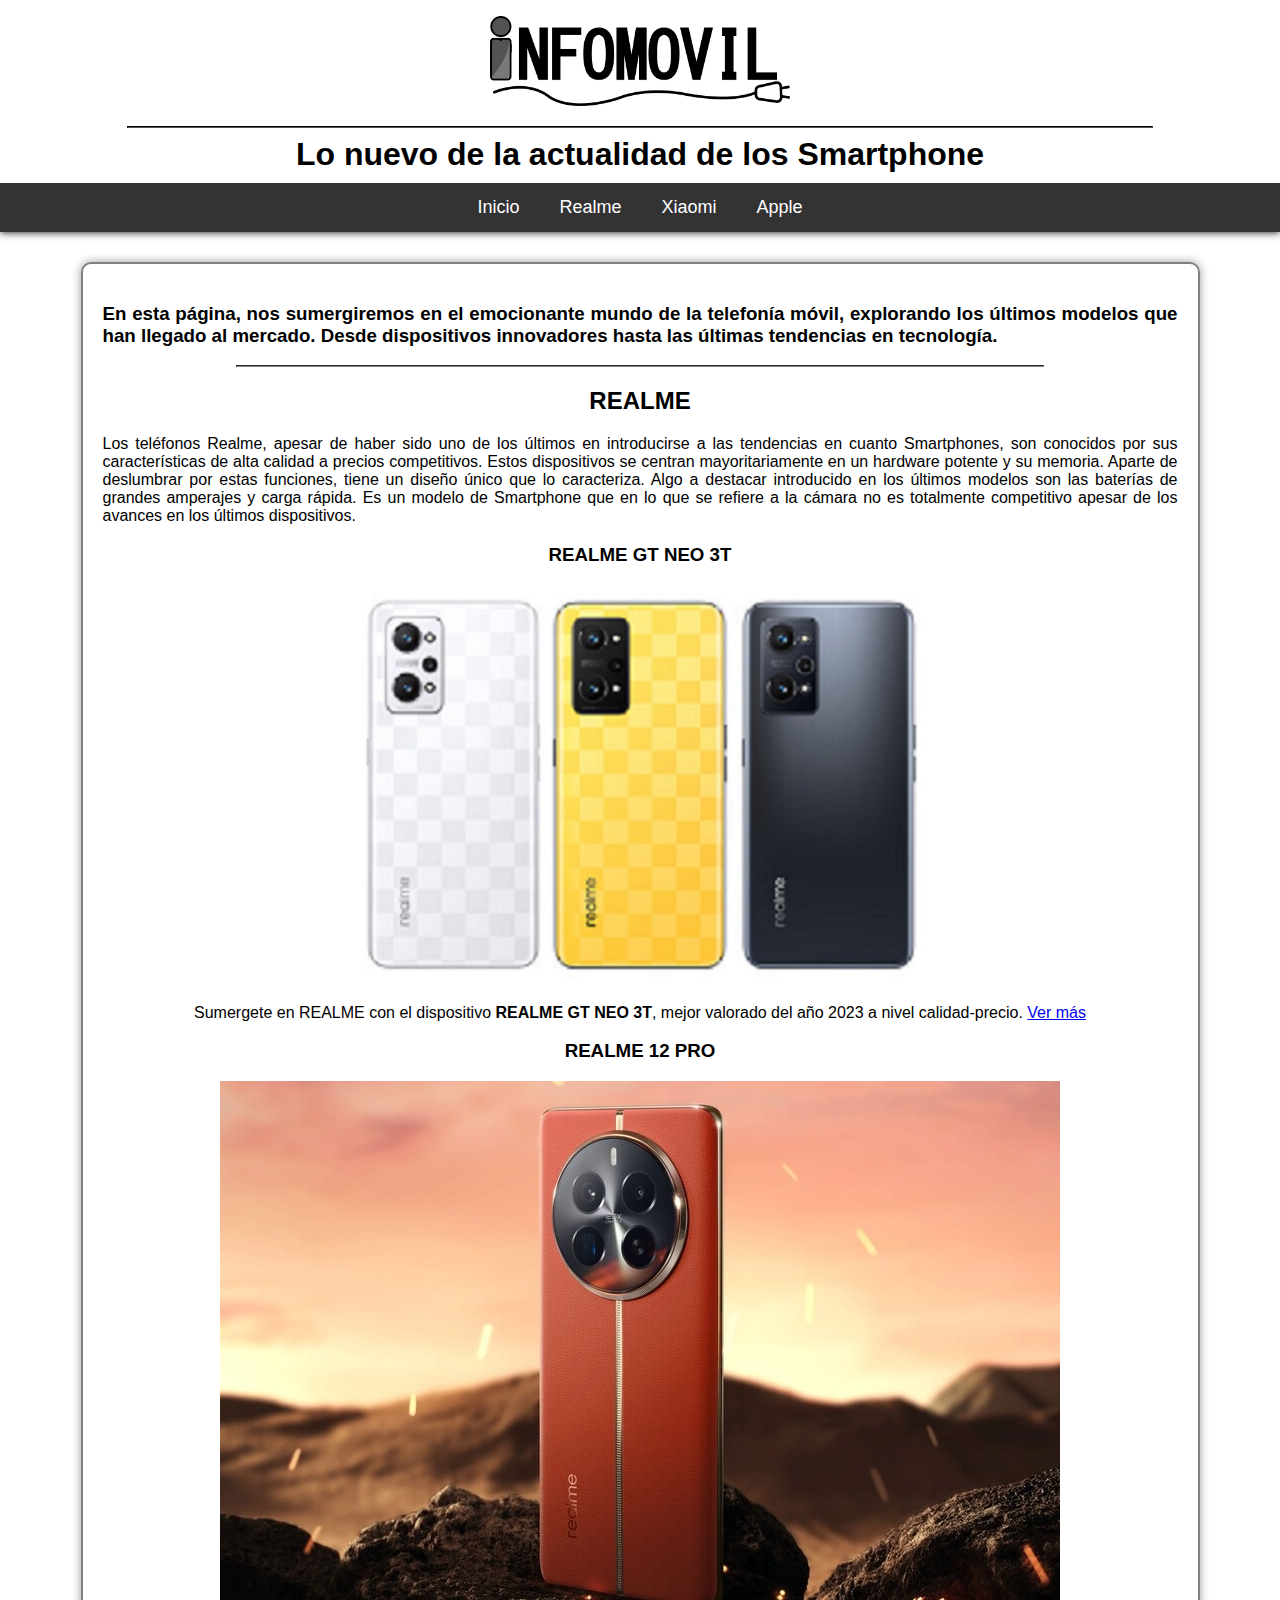
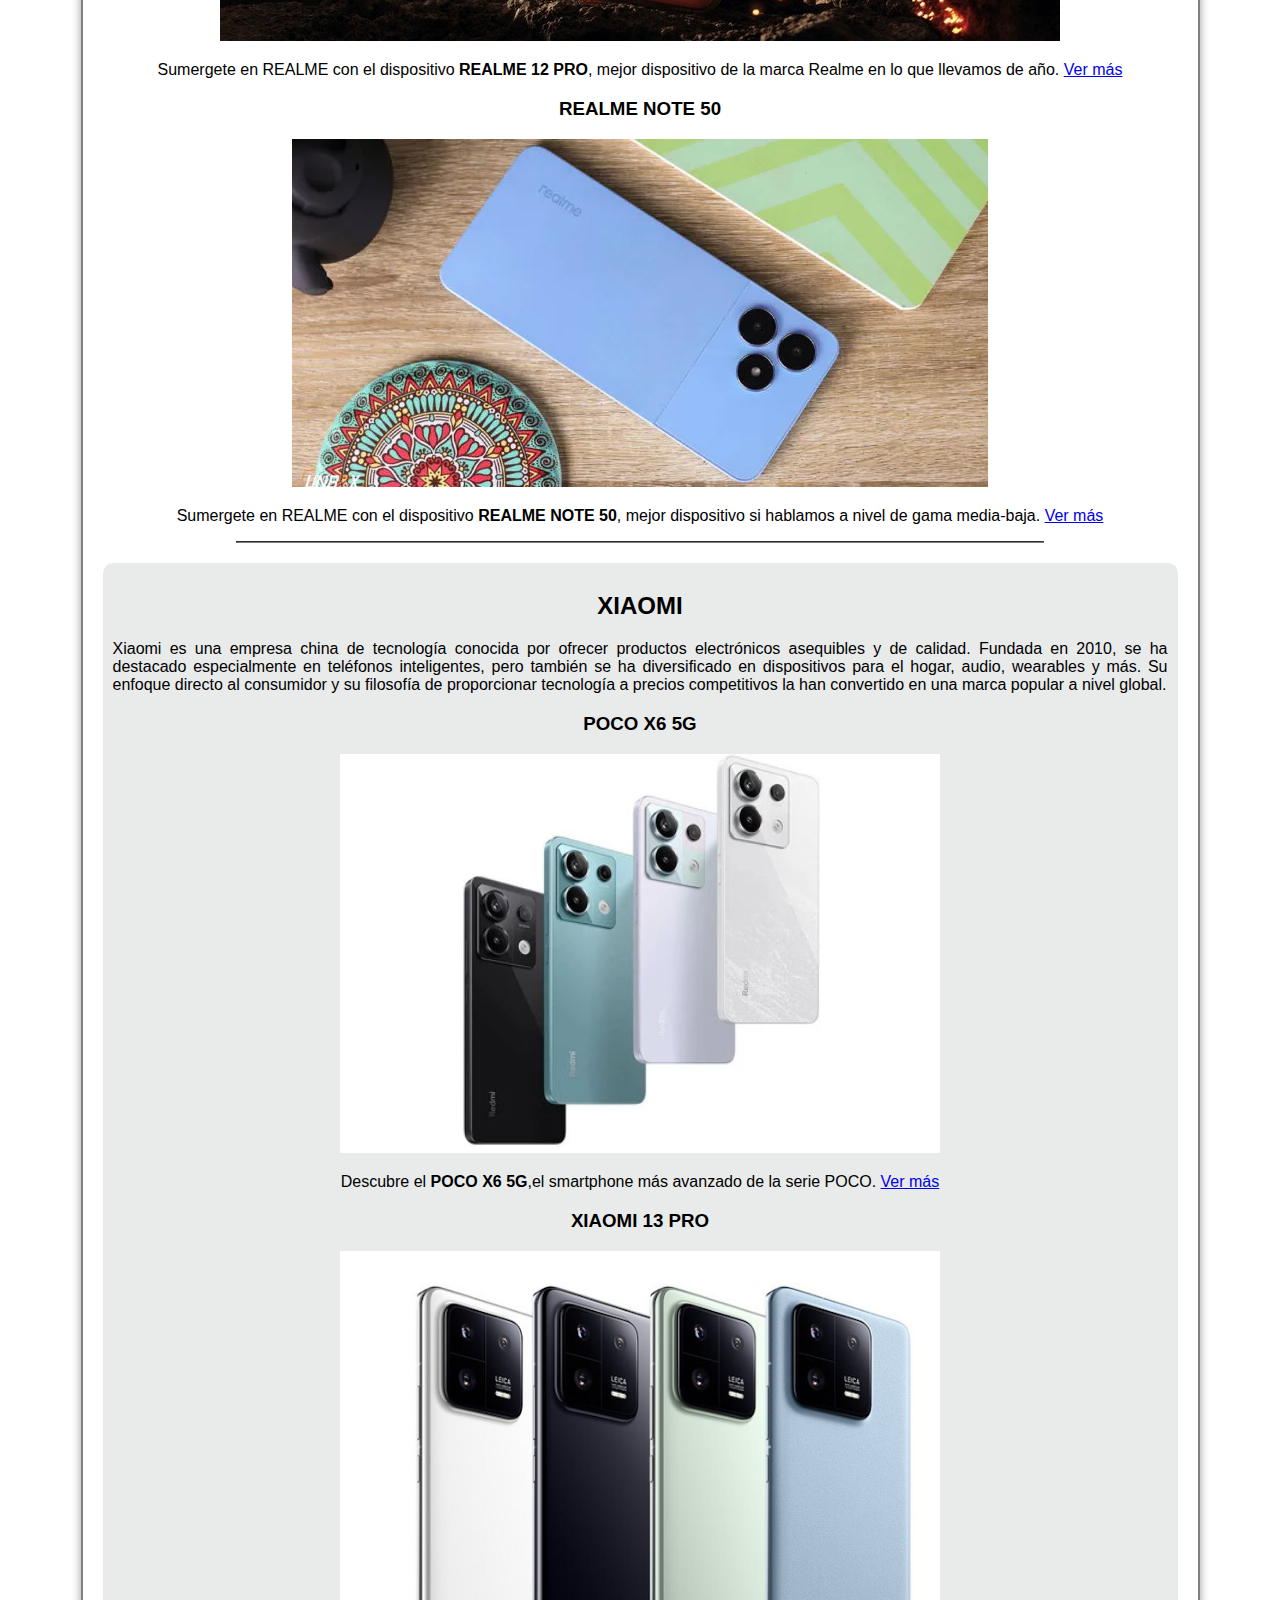
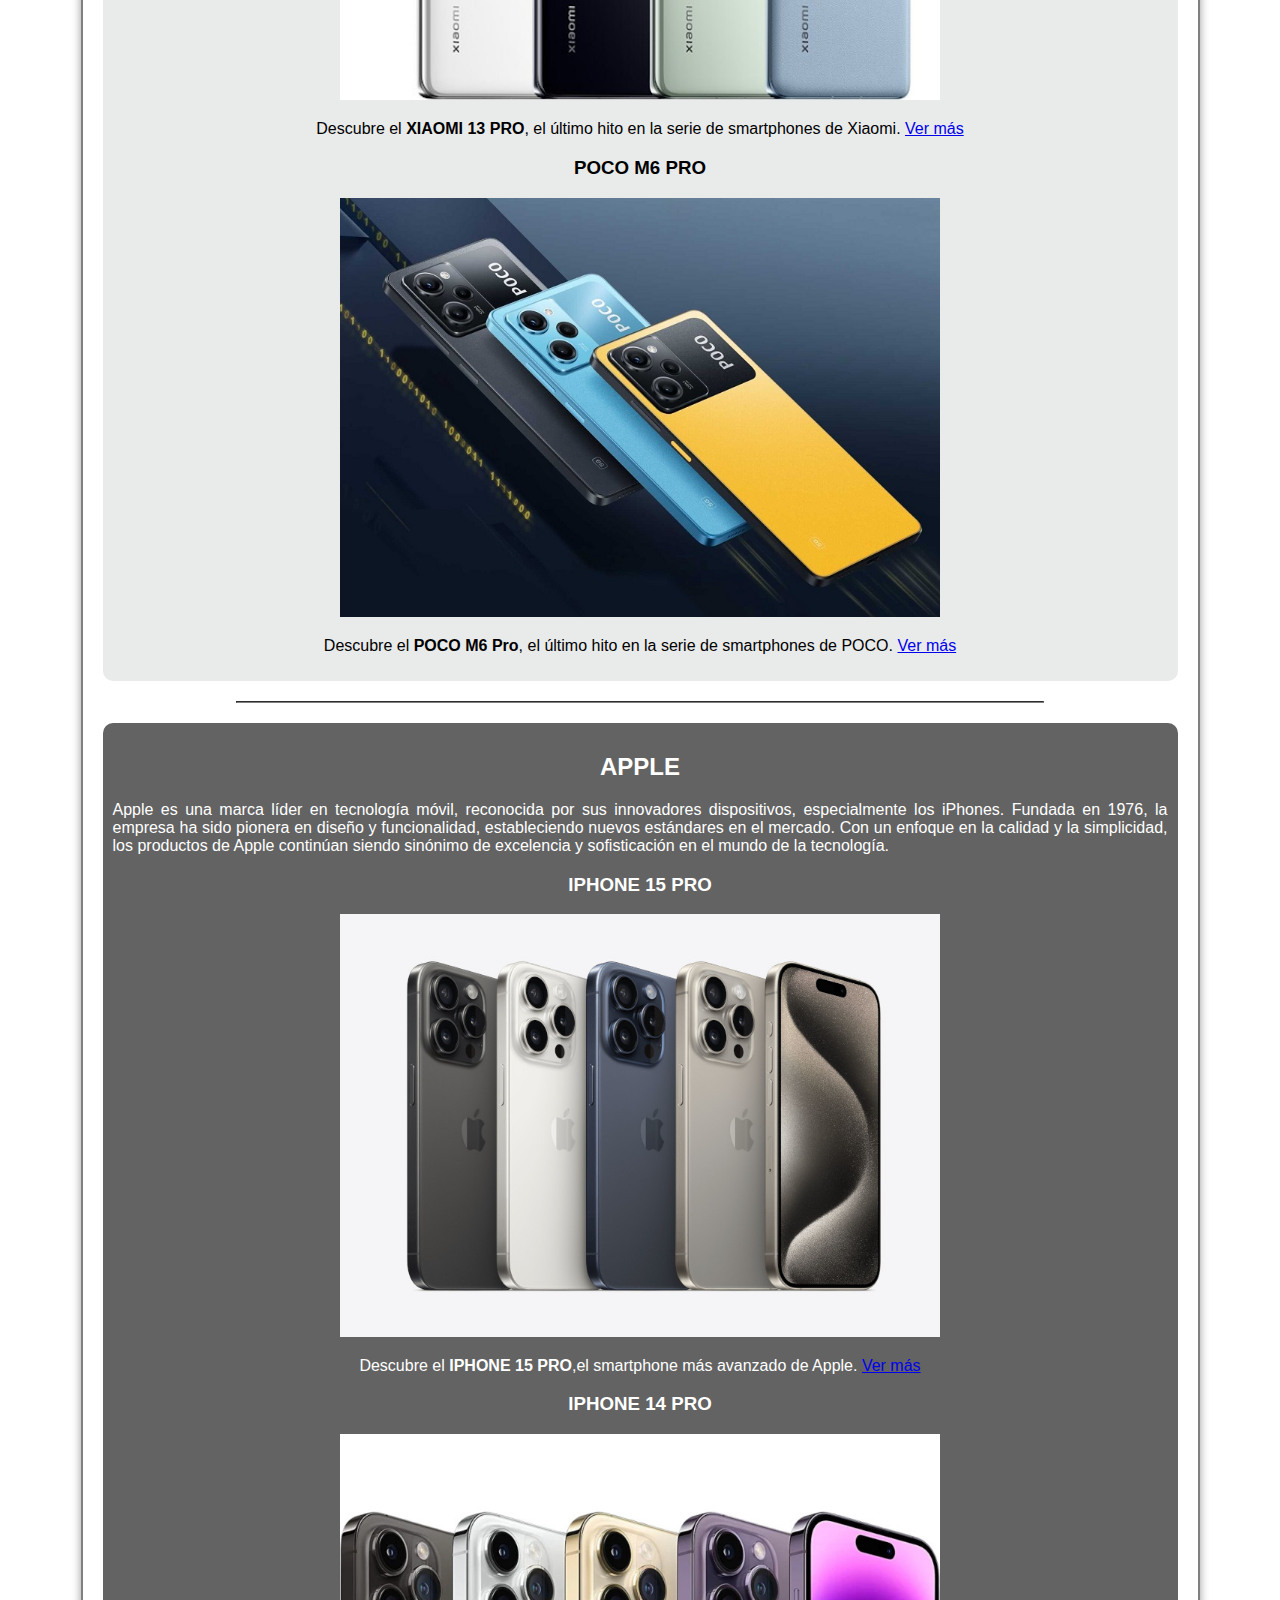
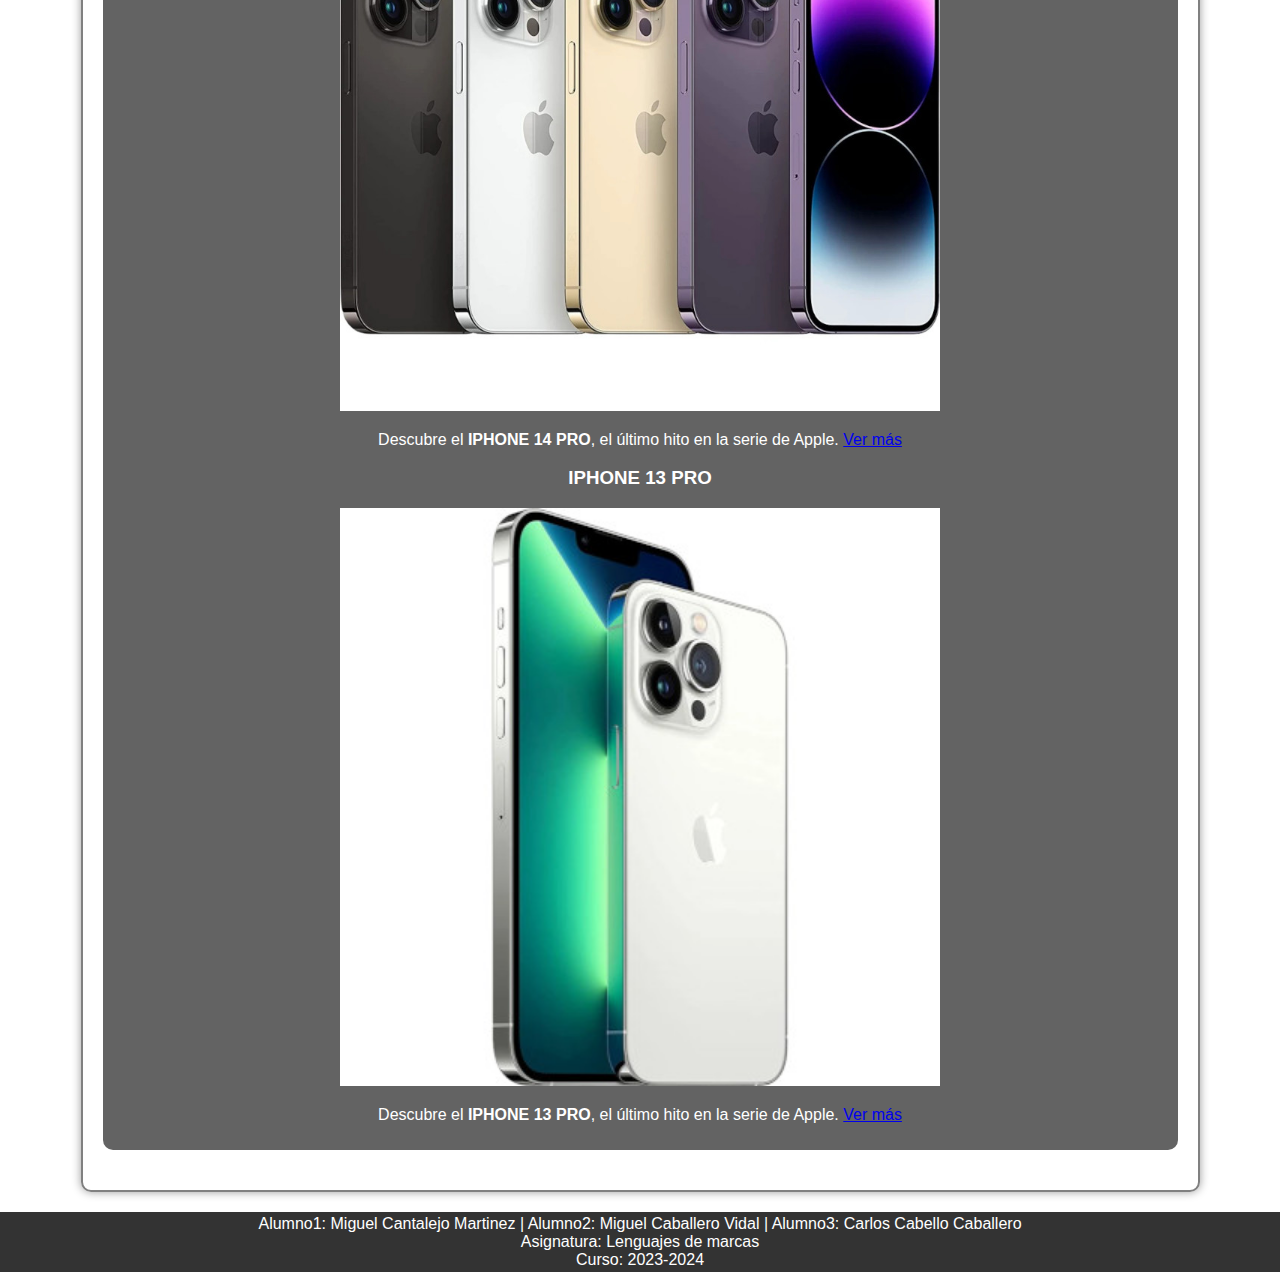
==== index.html @ 5f330d95 "Merge branch 'main' of https://github.com/IES-Almudeyne-2324-LM/Proyecto-Moviles" ====
<!DOCTYPE html>
<html lang="es">

<head>
    <meta charset="UTF-8">
    <meta name="viewport" content="width=device-width, initial-scale=1.0">
    <meta name="description" content="Página Web de sobre la actualidad de la Tecnología Móvil">
    <meta name="author" content="Miguel Cantalejo, Miguel Caballero Vidal, Carlos Cabello Caballero">
    <meta name="keywords"
        content="Móvil, InfoMovil, Telefonía, Novedades, Realme, Hardware, POCO, XIAOMI, Teléfonos, Smartphone, Tecnología, Celular">
    <meta name="robots" content="all">
    <link rel="icon" href="icons/Logo_Nuevo.png" type="image/png" sizes="18x18">
    <link rel="stylesheet" href="CSS/styles.css">
    <title>InfoMovil</title>
</head>

<body>
    <!-- Header -->
    <header>
        <!-- Imagen de la página Web con Web Responsive-->
        <figure style="text-align:center;">
            <picture>
                <source media="(max-width: 799px)" srcset="./images/InfoMovil_Nuevo400.png">
                <source media="(min-width: 800px)" srcset="./images/InfoMovil_Nuevo800.png">
                <img src="./images/InfoMovil_Nuevo800.png" alt="InfoMovil logo" style="width: 300px; height: auto;">
            </picture>
        </figure>
        <hr style="border-color:black; width:80%;">
        <!-- Título y descipción -->
        <h1 style="text-align: center; margin: 0; margin-bottom: 10px;">Lo nuevo de la actualidad de los Smartphone</h1>
        <!-- Nav -->
        <nav>
            <!-- Botones para la Navegación -->
            <a href="./index.html">Inicio</a>
            <a href="#Realme">Realme</a>
            <a href="#Xiaomi">Xiaomi</a>
            <a href="#Apple">Apple</a>
        </nav>
    </header>
    <!-- Main -->
    <main>
        <h3>En esta página, nos sumergiremos en el emocionante mundo de la telefonía móvil,
            explorando los últimos modelos
            que han llegado al mercado. Desde dispositivos innovadores hasta las últimas tendencias en tecnología.</h3>
        <hr style="border-color:grey; width:75%;">
        <!-- Sección de la marca REALME -->
        <section id="Realme" class="Realme">
            
                <h2 style="text-align: center;">REALME</h2>
                <p>Los teléfonos Realme, apesar de haber sido uno de los últimos en
                    introducirse a las tendencias en cuanto Smartphones, son conocidos
                    por sus características de alta calidad a precios competitivos. Estos
                    dispositivos se centran mayoritariamente en un hardware potente y su
                    memoria. Aparte de deslumbrar por estas funciones, tiene un
                    diseño único que lo caracteriza. Algo a destacar introducido en los
                    últimos modelos son las baterías de grandes
                    amperajes y carga rápida. Es un modelo de Smartphone que en lo que se
                    refiere a la cámara no es totalmente
                    competitivo apesar de los avances en los últimos dispositivos.</p>
            <article>               
                <a href="./articles/REALME.html" style="text-decoration: none; color: black;" id="realme">
                    <h3 style="text-align: center;">REALME GT NEO 3T</h3>
                </a>
                <a href="./articles/REALME.html">
                    <figure style="text-align:center;">
                        <picture>
                            <source media="(max-width: 799px)" srcset="./images/Realme_GT_NEO_3T_400px.jpg">
                            <source media="(min-width: 800px)" srcset="./images/Realme_GT_NEO_3T_800px.jpg">
                            <img src="./images/Realme_GT_NEO_3T_800px.jpg" alt="Realme GT NEO 3T" style="width: 600px; height: auto;">
                        </picture>
                    </figure>
                </a>
                <p style="text-align: center;">Sumergete en REALME con el dispositivo <b>REALME GT NEO 3T</b>, mejor
                    valorado del
                    año 2023 a nivel calidad-precio. <a href="./articles/REALME.html">Ver más</a>
                    
            </article>

            <article>               
                <a href="./articles/REALME_12.html" style="text-decoration: none; color: black;" id="realme_12">
                    <h3 style="text-align: center;">REALME 12 PRO</h3>
                </a>
                <a href="./articles/REALME_12.html">
                    <figure style="text-align:center;">
                        <picture>
                            <source media="(max-width: 799px)" srcset="./images/REALME_12_400.jpg">
                            <source media="(min-width: 800px)" srcset="./images/REALME_12_800.jpg">
                            <img src="../images/REALME_12_800.jpg" alt="REALME_12">
                        </picture>
                    </figure>
                </a>
                <p style="text-align: center;">Sumergete en REALME con el dispositivo <b>REALME 12 PRO</b>, mejor
                    dispositivo de la marca Realme en lo que llevamos de año. <a href="./articles/REALME_12.html">Ver más</a>
                    
            </article>

            <article>               
                <a href="./articles/REALME_NOTE_50.html" style="text-decoration: none; color: black;" id="realme_12">
                    <h3 style="text-align: center;">REALME NOTE 50</h3>
                </a>
                <a href="./articles/REALME_NOTE_50.html">
                    <figure style="text-align:center;">
                        <picture>
                            <source media="(max-width: 799px)" srcset="./images/Realme-Note-50-400.jpg">
                            <source media="(min-width: 800px)" srcset="./images/Realme-Note-50-800.webp">
                            <img src="../images/Realme-Note-50-800.webp" alt="REALME_NOTE_50">
                        </picture>
                    </figure>
                </a>
                <p style="text-align: center;">Sumergete en REALME con el dispositivo <b>REALME NOTE 50</b>, mejor
                    dispositivo si hablamos a nivel de gama media-baja. <a href="./articles/REALME_NOTE_50.html">Ver más</a>
                    <hr style="border-color:grey; width:75%;">
            </article>
        </section>
        <!-- Sección de la marca XIAOMI-->
        <section id="Xiaomi" class="Xiaomi">
            <div style="padding: 10px;">
            <h2 style="text-align: center;">XIAOMI</h2>
            <p>Xiaomi es una empresa china de tecnología conocida por ofrecer productos
                electrónicos
                asequibles y de calidad.
                Fundada en 2010, se ha destacado especialmente en teléfonos inteligentes, pero también se ha
                diversificado en
                dispositivos para el hogar, audio, wearables y más. Su enfoque directo al consumidor y su filosofía
                de
                proporcionar tecnología a precios competitivos la han convertido en una marca popular a nivel
                global.</p>

            <article>
                <a href="./articles/POCO_X6.html" style="text-decoration: none; color: black;" id="poco_X6">
                    <h3 style="text-align: center;">POCO X6 5G</h3>
                </a>
                <a href="./articles/POCO_X6.html">
                    <figure style="text-align:center;">
                        <picture>
                            <source media="(max-width: 799px)" srcset="./images/POCO_X6200.png">
                            <source media="(min-width: 800px)" srcset="./images/POCO_X6.png">
                            <img src="./images/POCO_X6.png" alt="POCO X6 5G" style="width: 600px; height: auto;">
                        </picture>
                    </figure>
                </a>
                <p style="text-align: center;">Descubre el <b>POCO X6 5G</b>,el smartphone más avanzado de la serie
                    POCO.
                    <a href="./articles/POCO_X6.html">Ver más</a>
            </article>
            <article>
                <a href="./articles/XIAOMI_13_PRO.html" style="text-decoration: none; color: black;" id="Xiaomi_13">
                    <h3 style="text-align: center;">XIAOMI 13 PRO</h3>
                </a>
                <a href="./articles/XIAOMI_13_PRO.html">

                    <figure style="text-align:center;">
                        <picture>
                            <source media="(max-width: 799px)" srcset="./images/xiaomi_13_pro400.jpeg">
                            <source media="(min-width: 800px)" srcset="./images/xiaomi_13_pro700.jpeg">
                            <img src="./images/xiaomi_13_pro700.jpeg" alt="XIAOMI 13 PRO"
                                style="width: 600px; height: auto;">
                        </picture>
                    </figure>
                </a>
                <p style="text-align: center;">Descubre el <b>XIAOMI 13 PRO</b>, el último hito en la serie de
                    smartphones
                    de Xiaomi. <a href="./articles/XIAOMI_13_PRO.html">Ver más</a>
            </article>

            <article>
                <a href="./articles/POCO.html" style="text-decoration: none; color: black;" id="poco">
                    <h3 style="text-align: center;">POCO M6 PRO</h3>
                </a>
                <a href="./articles/POCO.html">

                    
                    <figure style="text-align:center;">
                        <picture>
                            <source media="(max-width: 799px)" srcset="./images/POCO_400.jpg">
                            <source media="(min-width: 800px)" srcset="./images/POCO_800.jpg">
                            <img src="./images/POCO_800.jpg" alt="POCO M6 PRO" style="width: 600px; height: auto;">
                        </picture>
                    </figure>
                </a>
                <p style="text-align: center;">Descubre el <b>POCO M6 Pro</b>, el último hito en la serie de
                    smartphones
                    de POCO. <a href="./articles/POCO.html">Ver más</a>
            </article>
            </div>
        </section>
        <hr style="border-color:grey; width:75%;">
        <!-- Sección de la marca APPLE -->
        <section id="Apple" class="Apple">
            <div style="padding: 10px;">
            <h2 style="text-align: center;">APPLE</h2>
            <p>Apple es una marca líder en tecnología móvil, reconocida por sus innovadores dispositivos, especialmente los iPhones. Fundada en 1976, la empresa ha sido pionera en diseño y funcionalidad, estableciendo nuevos estándares en el mercado. Con un enfoque en la calidad y la simplicidad, los productos de Apple continúan siendo sinónimo de excelencia y sofisticación en el mundo de la tecnología.</p>

            <article>
                <a href="./articles/IPHONE-15.html" style="text-decoration: none; color: white;" id="iphone15">
                    <h3 style="text-align: center;">IPHONE 15 PRO</h3>
                </a>
                <a href="./articles/IPHONE-15.html">
                    <figure style="text-align:center;">
                        <picture>
                            <source media="(max-width: 799px)" srcset="./images/iphone-15-400.jpg">
                            <source media="(min-width: 800px)" srcset="./images/iphone-15-800.jpg">
                            <img src="./images/iphone-15-800.jpg" alt="IPHONE 15 PRO" style="width: 600px; height: auto;">
                        </picture>
                    </figure>
                </a>
                <p style="text-align: center;">Descubre el <b>IPHONE 15 PRO</b>,el smartphone más avanzado de Apple.
                    <a href="./articles/IPHONE-15.html">Ver más</a>
            </article>
            <article>
                <a href="./articles/IPHONE-14.html" style="text-decoration: none; color: white;" id="iphone14">
                    <h3 style="text-align: center;">IPHONE 14 PRO</h3>
                </a>
                <a href="./articles/IPHONE-14.html">

                    <figure style="text-align:center;">
                        <picture>
                            <source media="(max-width: 799px)" srcset="./images/iphone-14-400.jpg">
                            <source media="(min-width: 800px)" srcset="./images/iphone-14-800.jpg">
                            <img src="./images/iphone-14-800.jpg" alt="IPHONE 14 PRO"
                                style="width: 600px; height: auto;">
                        </picture>
                    </figure>
                </a>
                <p style="text-align: center;">Descubre el <b>IPHONE 14 PRO</b>, el último hito en la serie de Apple. <a href="./articles/IPHONE-14.html">Ver más</a>
            </article>

            <article>
                <a href="./articles/POCO.html" style="text-decoration: none; color: white;" id="iphone13">
                    <h3 style="text-align: center;">IPHONE 13 PRO</h3>
                </a>
                <a href="./articles/POCO.html">

                    
                    <figure style="text-align:center;">
                        <picture>
                            <source media="(max-width: 799px)" srcset="./images/iphone-13-800.jpg">
                            <source media="(min-width: 800px)" srcset="./images/iphone-13-400.jpg">
                            <img src="./images/iphone-13-800.jpg" alt="IPHONE 13 PRO" style="width: 600px; height: auto;">
                        </picture>
                    </figure>
                </a>
                <p style="text-align: center;">Descubre el <b>IPHONE 13 PRO</b>, el último hito en la serie de Apple. <a href="./articles/POCO.html">Ver más</a>
            </article>
            </div>
        </section>
    </main>
    <footer>
        <div class="div-footer">
            Alumno1: Miguel Cantalejo Martinez |
            Alumno2: Miguel Caballero Vidal |
            Alumno3: Carlos Cabello Caballero<br>
            Asignatura: Lenguajes de marcas<br>
            Curso: 2023-2024
        </div>
    </footer>
</body>

</html>
---- CSS/styles.css ----
body {
    margin: 0;
    padding: 0;
    display: flex;
    flex-direction: column;
    justify-content: center;
    align-items: center;
    height: 100%;
    font-family:Arial, Helvetica, sans-serif;
}


main {
    width: 100%;
    max-width: 1075px;
    background-color: solid white;
    padding: 20px;
    border-radius: 10px;
    border: 2px solid grey;
    text-align: justify;
    margin-top: 30px;
    margin-bottom: 20px;
    box-shadow: 0px 0px 10px rgb(155, 155, 155);
}

section {
    margin-bottom: 20px;
}

header {
    width: 100%;
    height: auto;
    background-color: #ffffff;
    /* position: fixed; */
    top: 0;
    z-index: 1000;
    box-shadow: 0px 0px 8px black;
}

nav {
    display: flex;
    justify-content: center;
    background-color: #333;
    overflow: hidden;
    font-size: large;
}

nav a {
    float: left;
    display: block;
    color: white;
    text-align: center;
    padding: 14px 20px;
    text-decoration: none;
}

nav a:hover {
    background-color: #ddd;
    color: black;
}

footer {
    background-color: #333;
    color: white;
    width: 100%;
    height: 60px;
    text-align: center;
    display: flex;
    justify-content: center;

}

.div-footer {
    display: flex;
    justify-content: center;
    align-items: center;
}

.Xiaomi{
    background-color: #e9eaea;
    border-radius: 10px;
}

.Apple{
    background-color: #636363;
    margin-top: 20px;
    border-radius: 10px;
    color: white;
}
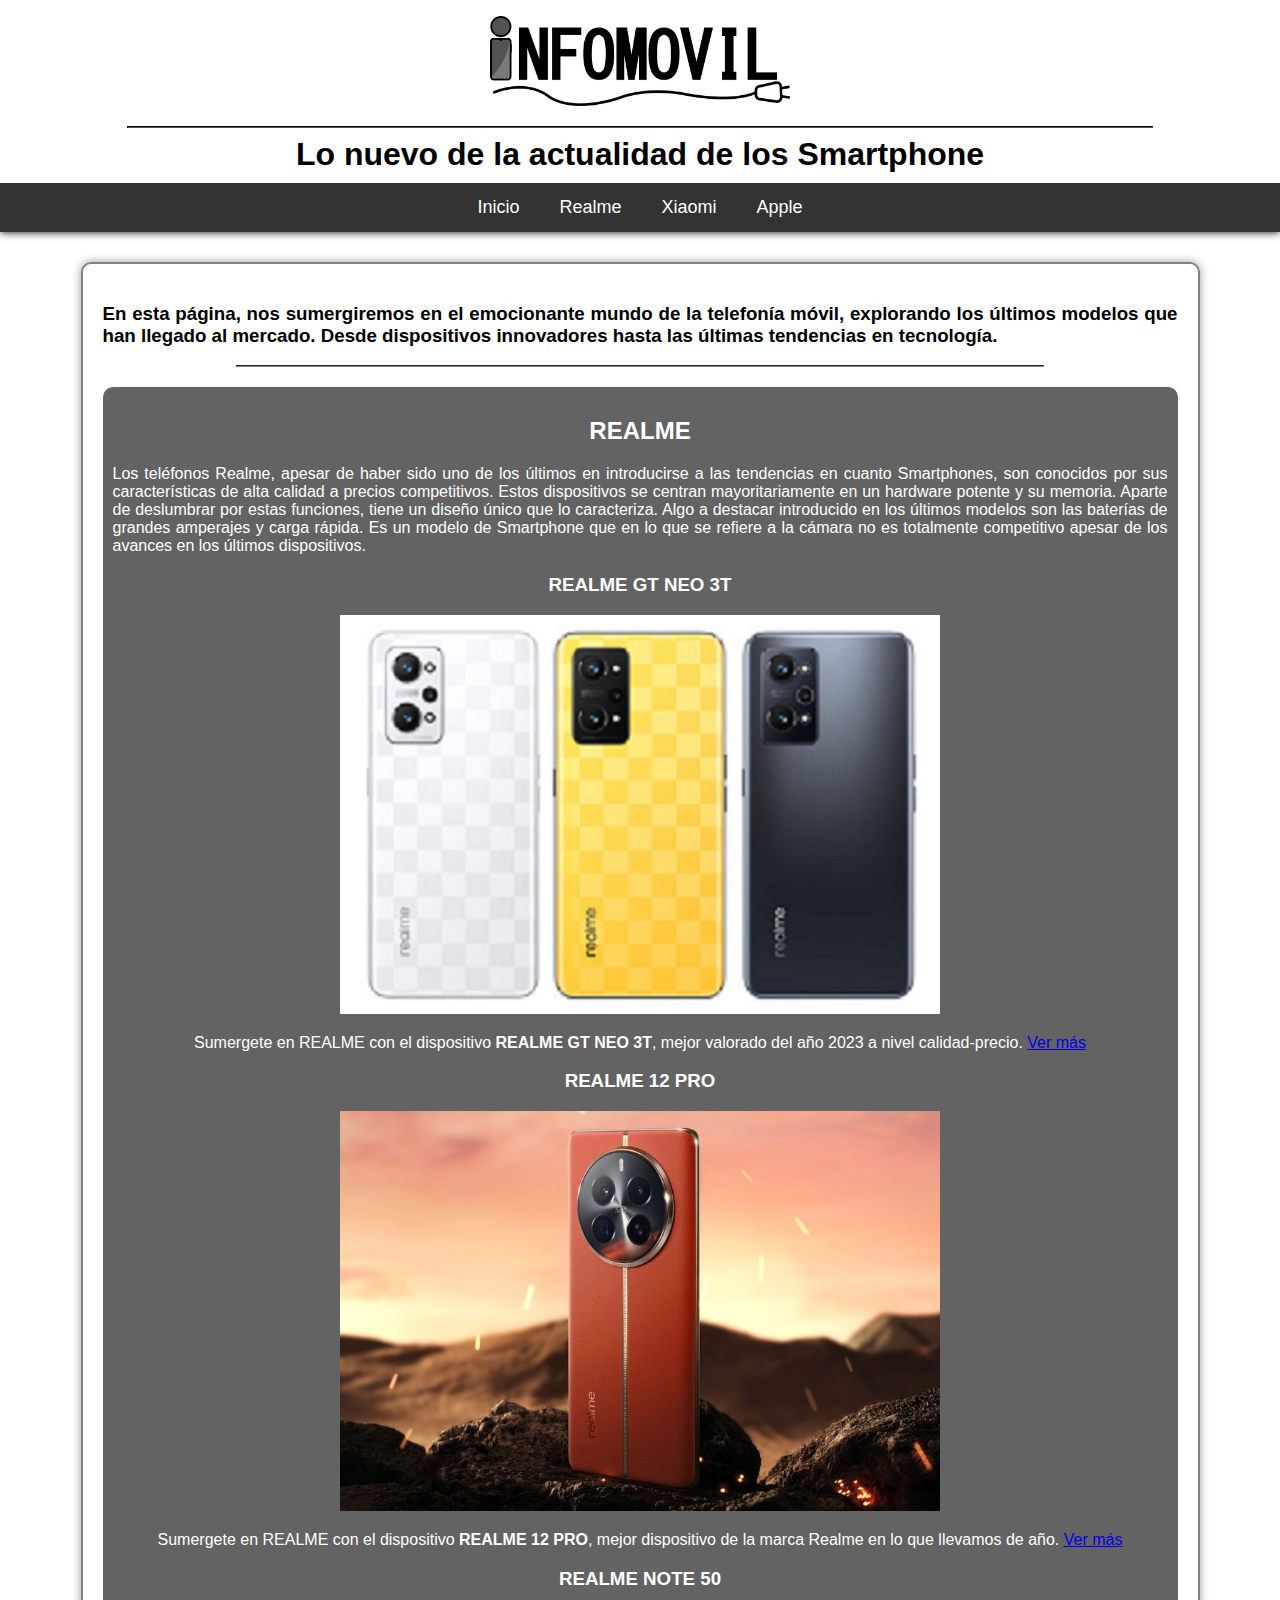
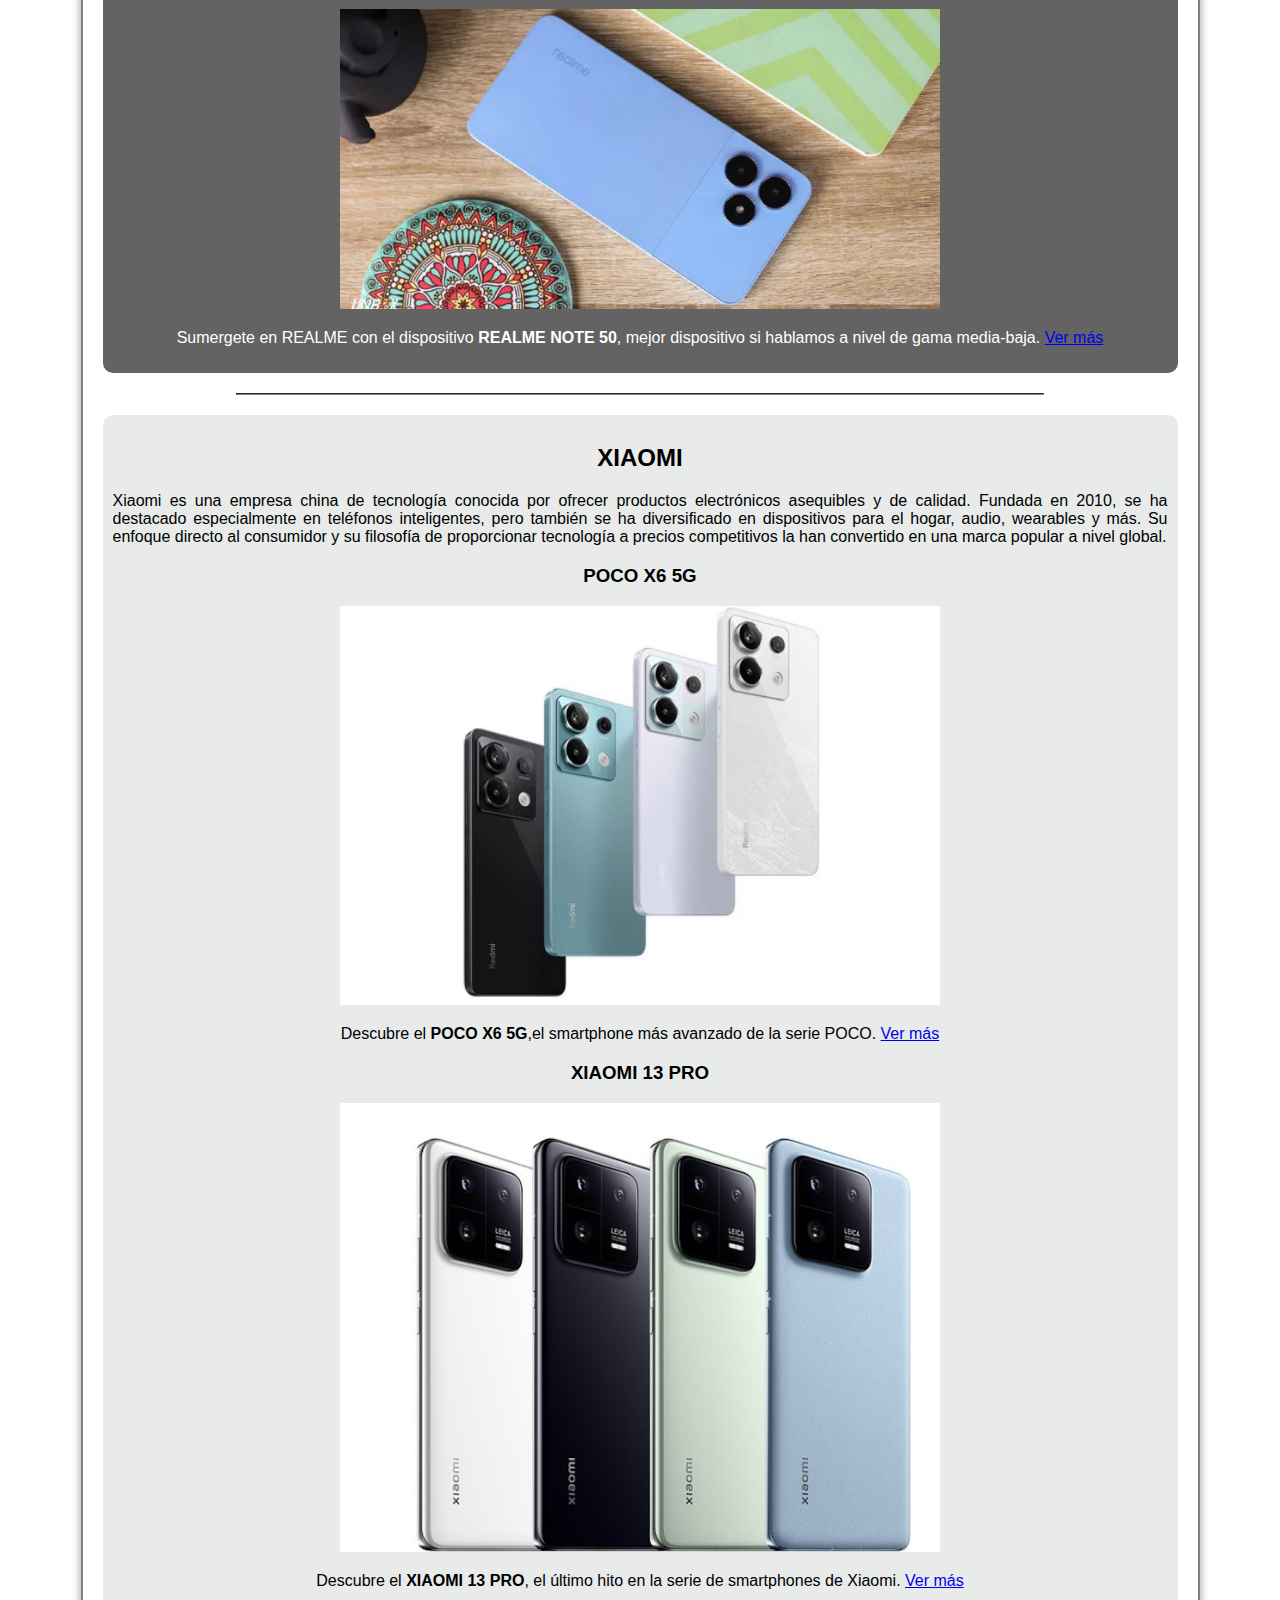
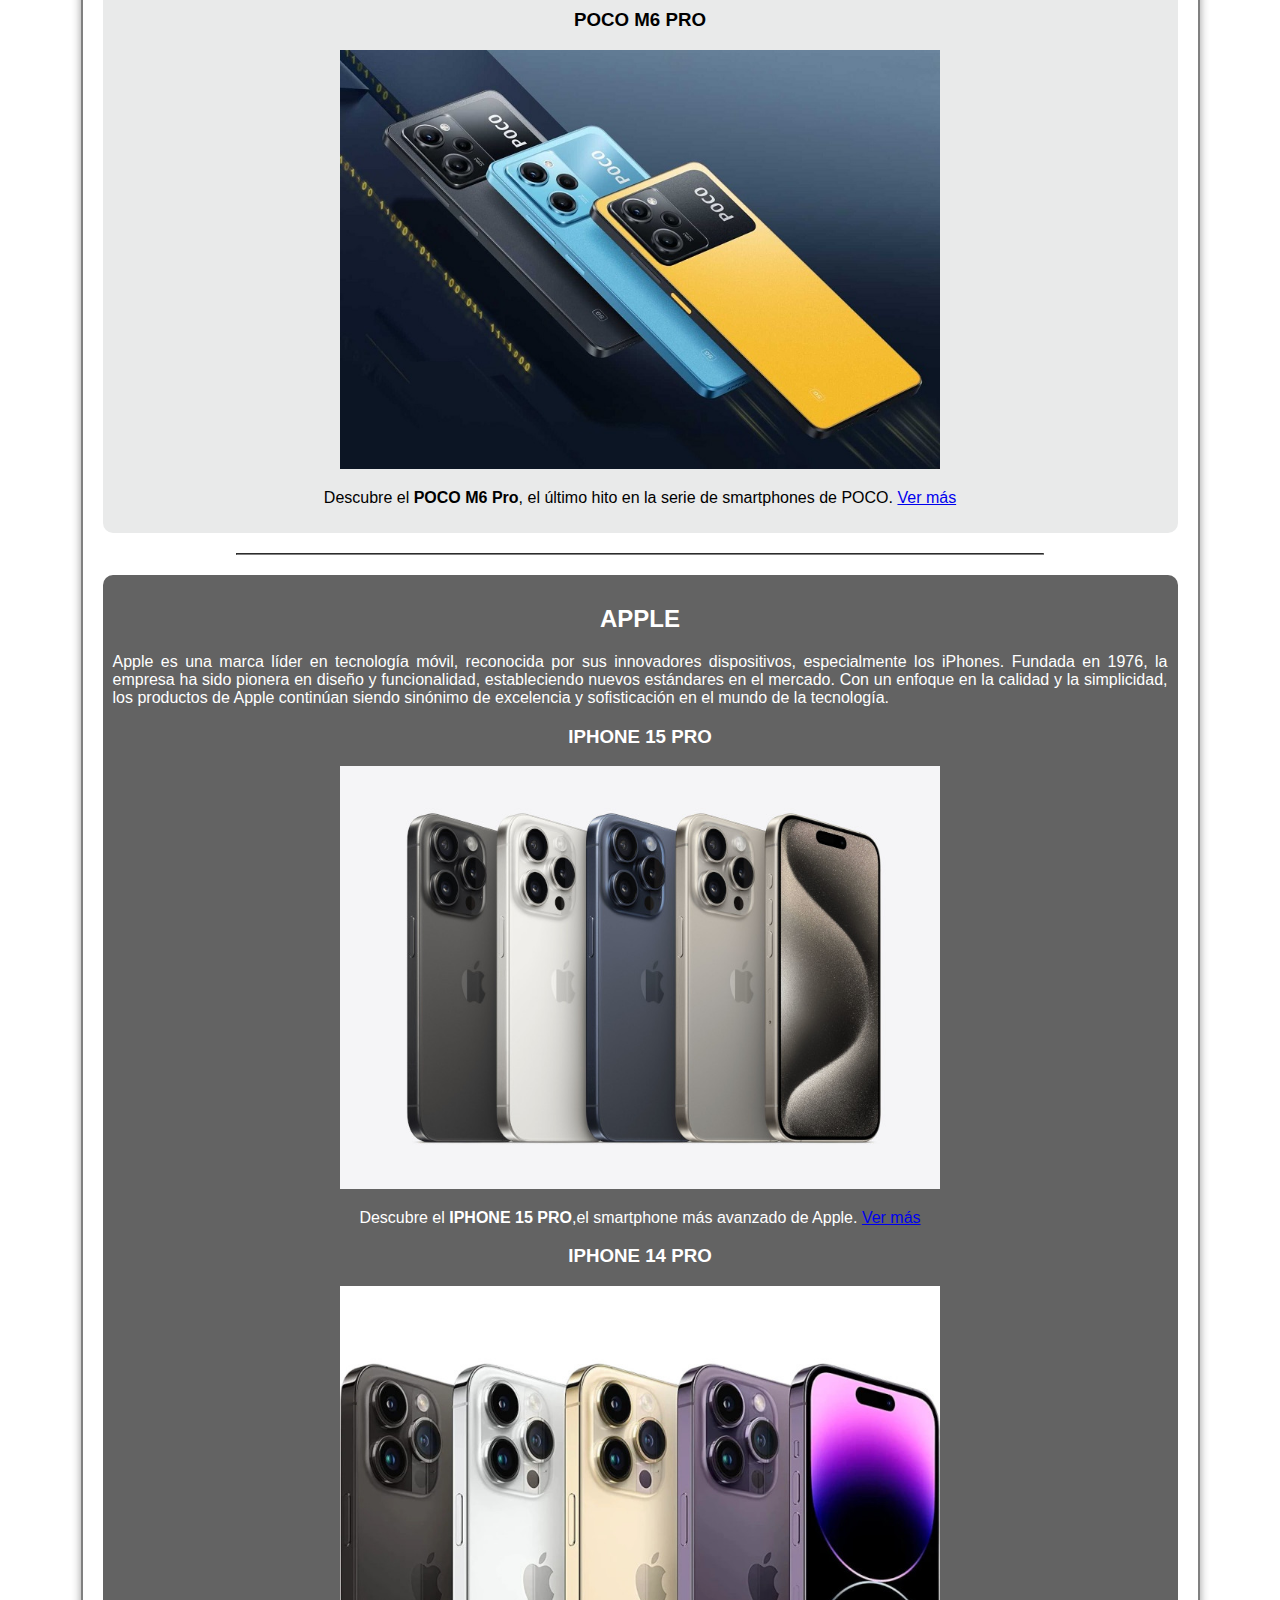
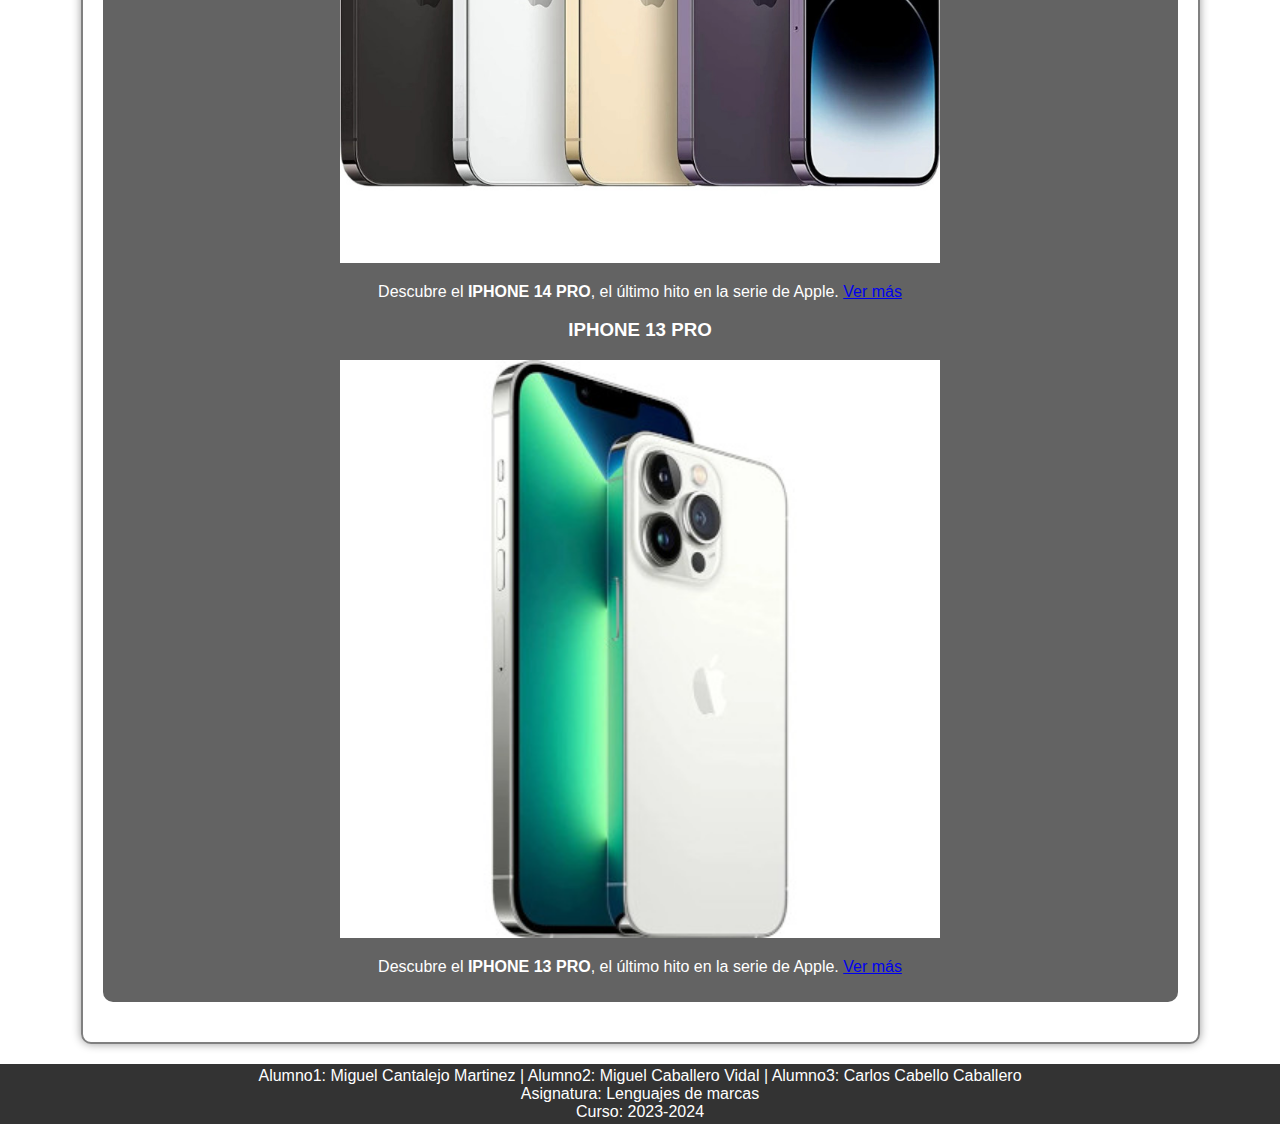
==== commit 30f4ea0f: "Arreglo de errores en los articulos y pulimiento del código" ====
--- a/index.html
+++ b/index.html
@@ -45,7 +45,7 @@
         <hr style="border-color:grey; width:75%;">
         <!-- Sección de la marca REALME -->
         <section id="Realme" class="Realme">
-            
+            <div style="padding: 10px;">
                 <h2 style="text-align: center;">REALME</h2>
                 <p>Los teléfonos Realme, apesar de haber sido uno de los últimos en
                     introducirse a las tendencias en cuanto Smartphones, son conocidos
@@ -58,7 +58,7 @@
                     refiere a la cámara no es totalmente
                     competitivo apesar de los avances en los últimos dispositivos.</p>
             <article>               
-                <a href="./articles/REALME.html" style="text-decoration: none; color: black;" id="realme">
+                <a href="./articles/REALME.html" style="text-decoration: none; color: white;" id="realme">
                     <h3 style="text-align: center;">REALME GT NEO 3T</h3>
                 </a>
                 <a href="./articles/REALME.html">
@@ -77,7 +77,7 @@
             </article>
 
             <article>               
-                <a href="./articles/REALME_12.html" style="text-decoration: none; color: black;" id="realme_12">
+                <a href="./articles/REALME_12.html" style="text-decoration: none; color: white;" id="realme_12">
                     <h3 style="text-align: center;">REALME 12 PRO</h3>
                 </a>
                 <a href="./articles/REALME_12.html">
@@ -85,7 +85,7 @@
                         <picture>
                             <source media="(max-width: 799px)" srcset="./images/REALME_12_400.jpg">
                             <source media="(min-width: 800px)" srcset="./images/REALME_12_800.jpg">
-                            <img src="../images/REALME_12_800.jpg" alt="REALME_12">
+                            <img src="../images/REALME_12_800.jpg" alt="REALME_12" style="width: 600px; height: auto;">
                         </picture>
                     </figure>
                 </a>
@@ -95,7 +95,7 @@
             </article>
 
             <article>               
-                <a href="./articles/REALME_NOTE_50.html" style="text-decoration: none; color: black;" id="realme_12">
+                <a href="./articles/REALME_NOTE_50.html" style="text-decoration: none; color: white;" id="realme_note_50">
                     <h3 style="text-align: center;">REALME NOTE 50</h3>
                 </a>
                 <a href="./articles/REALME_NOTE_50.html">
@@ -103,15 +103,16 @@
                         <picture>
                             <source media="(max-width: 799px)" srcset="./images/Realme-Note-50-400.jpg">
                             <source media="(min-width: 800px)" srcset="./images/Realme-Note-50-800.webp">
-                            <img src="../images/Realme-Note-50-800.webp" alt="REALME_NOTE_50">
+                            <img src="../images/Realme-Note-50-800.webp" alt="REALME_NOTE_50" style="width: 600px; height: auto;">
                         </picture>
                     </figure>
                 </a>
                 <p style="text-align: center;">Sumergete en REALME con el dispositivo <b>REALME NOTE 50</b>, mejor
                     dispositivo si hablamos a nivel de gama media-baja. <a href="./articles/REALME_NOTE_50.html">Ver más</a>
-                    <hr style="border-color:grey; width:75%;">
-            </article>
+                </article>
+            </div>
         </section>
+        <hr style="border-color:grey; width:75%;">
         <!-- Sección de la marca XIAOMI-->
         <section id="Xiaomi" class="Xiaomi">
             <div style="padding: 10px;">
@@ -226,10 +227,10 @@
             </article>
 
             <article>
-                <a href="./articles/POCO.html" style="text-decoration: none; color: white;" id="iphone13">
+                <a href="./articles/IPHONE-13.html" style="text-decoration: none; color: white;" id="iphone13">
                     <h3 style="text-align: center;">IPHONE 13 PRO</h3>
                 </a>
-                <a href="./articles/POCO.html">
+                <a href="./articles/IPHONE-13.html">
 
                     
                     <figure style="text-align:center;">
@@ -240,7 +241,7 @@
                         </picture>
                     </figure>
                 </a>
-                <p style="text-align: center;">Descubre el <b>IPHONE 13 PRO</b>, el último hito en la serie de Apple. <a href="./articles/POCO.html">Ver más</a>
+                <p style="text-align: center;">Descubre el <b>IPHONE 13 PRO</b>, el último hito en la serie de Apple. <a href="./articles/IPHONE-13.html">Ver más</a>
             </article>
             </div>
         </section>
--- a/CSS/styles.css
+++ b/CSS/styles.css
@@ -79,6 +79,7 @@
 .Xiaomi{
     background-color: #e9eaea;
     border-radius: 10px;
+    margin-top: 20px;
 }
 
 .Apple{
@@ -87,3 +88,10 @@
     border-radius: 10px;
     color: white;
 }
+
+.Realme{
+    background-color: #636363;
+    border-radius: 10px;
+    color: white;
+    margin-top: 20px;
+}
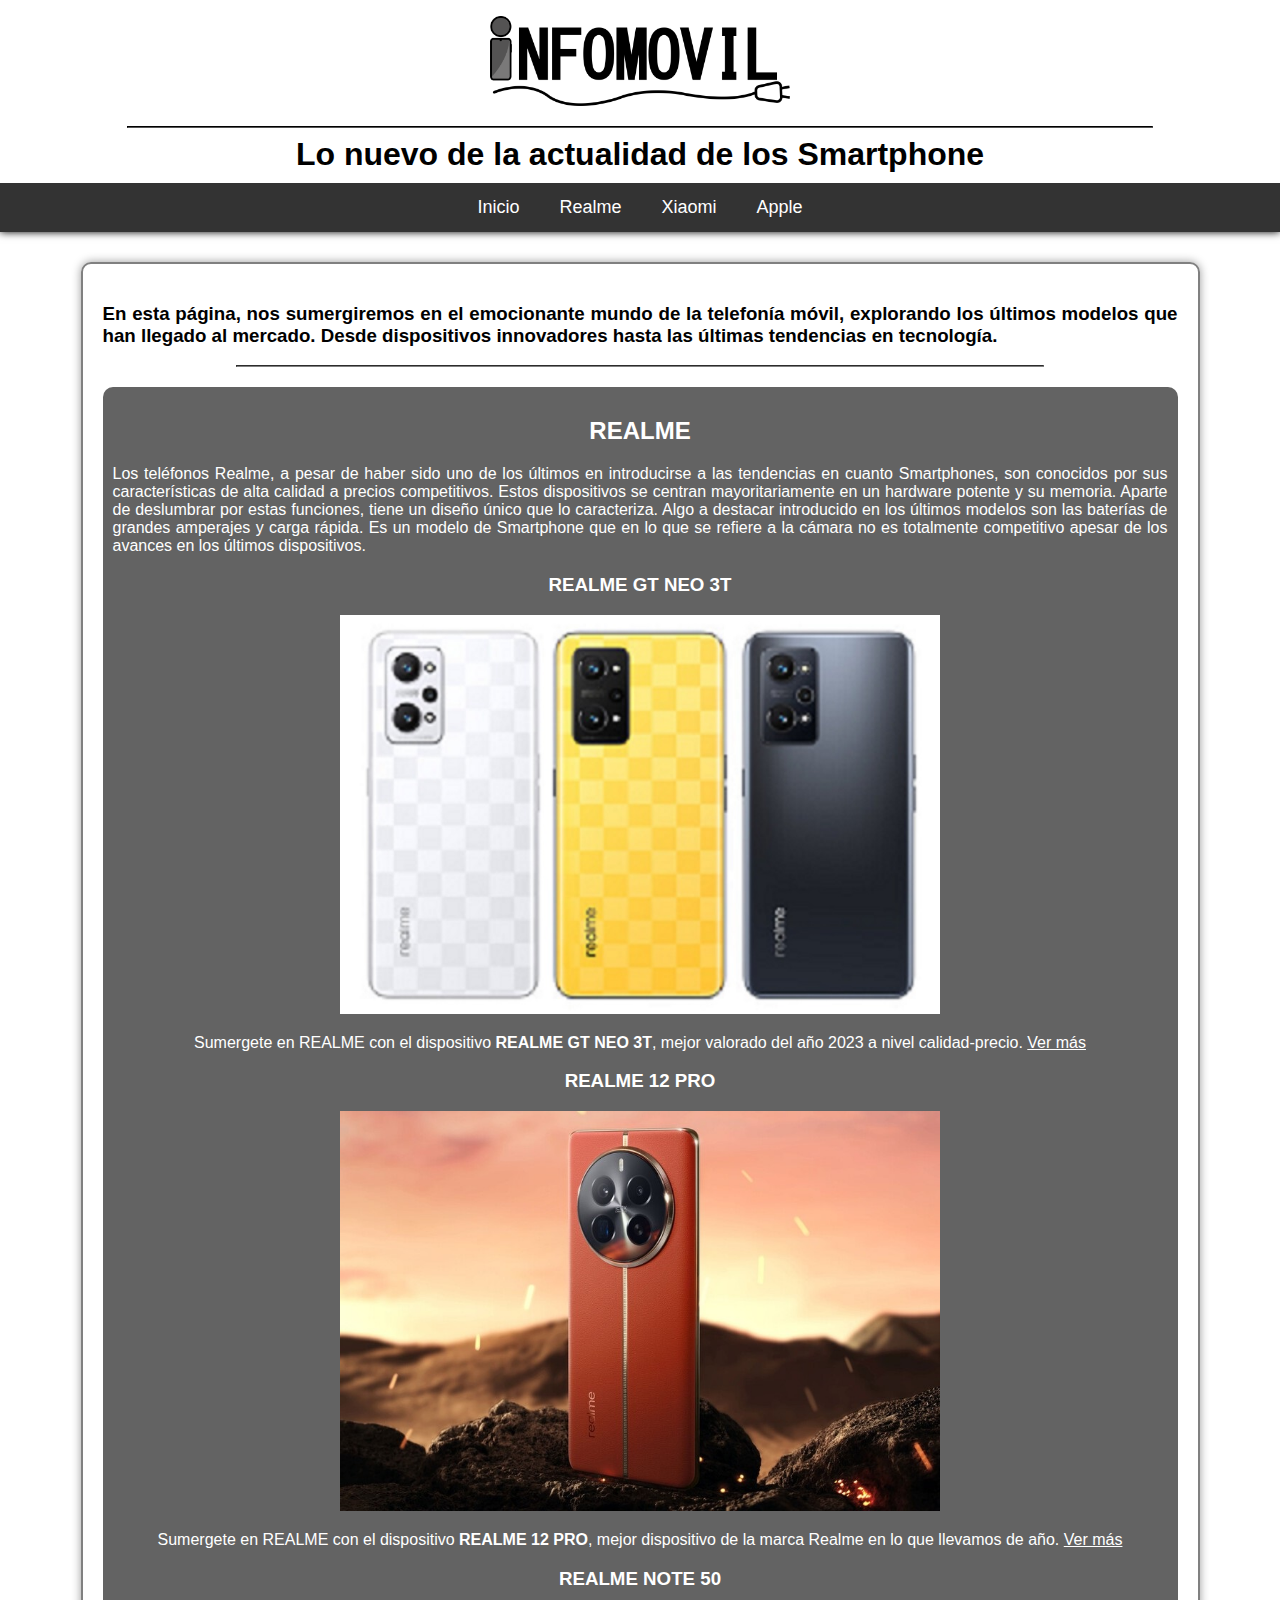
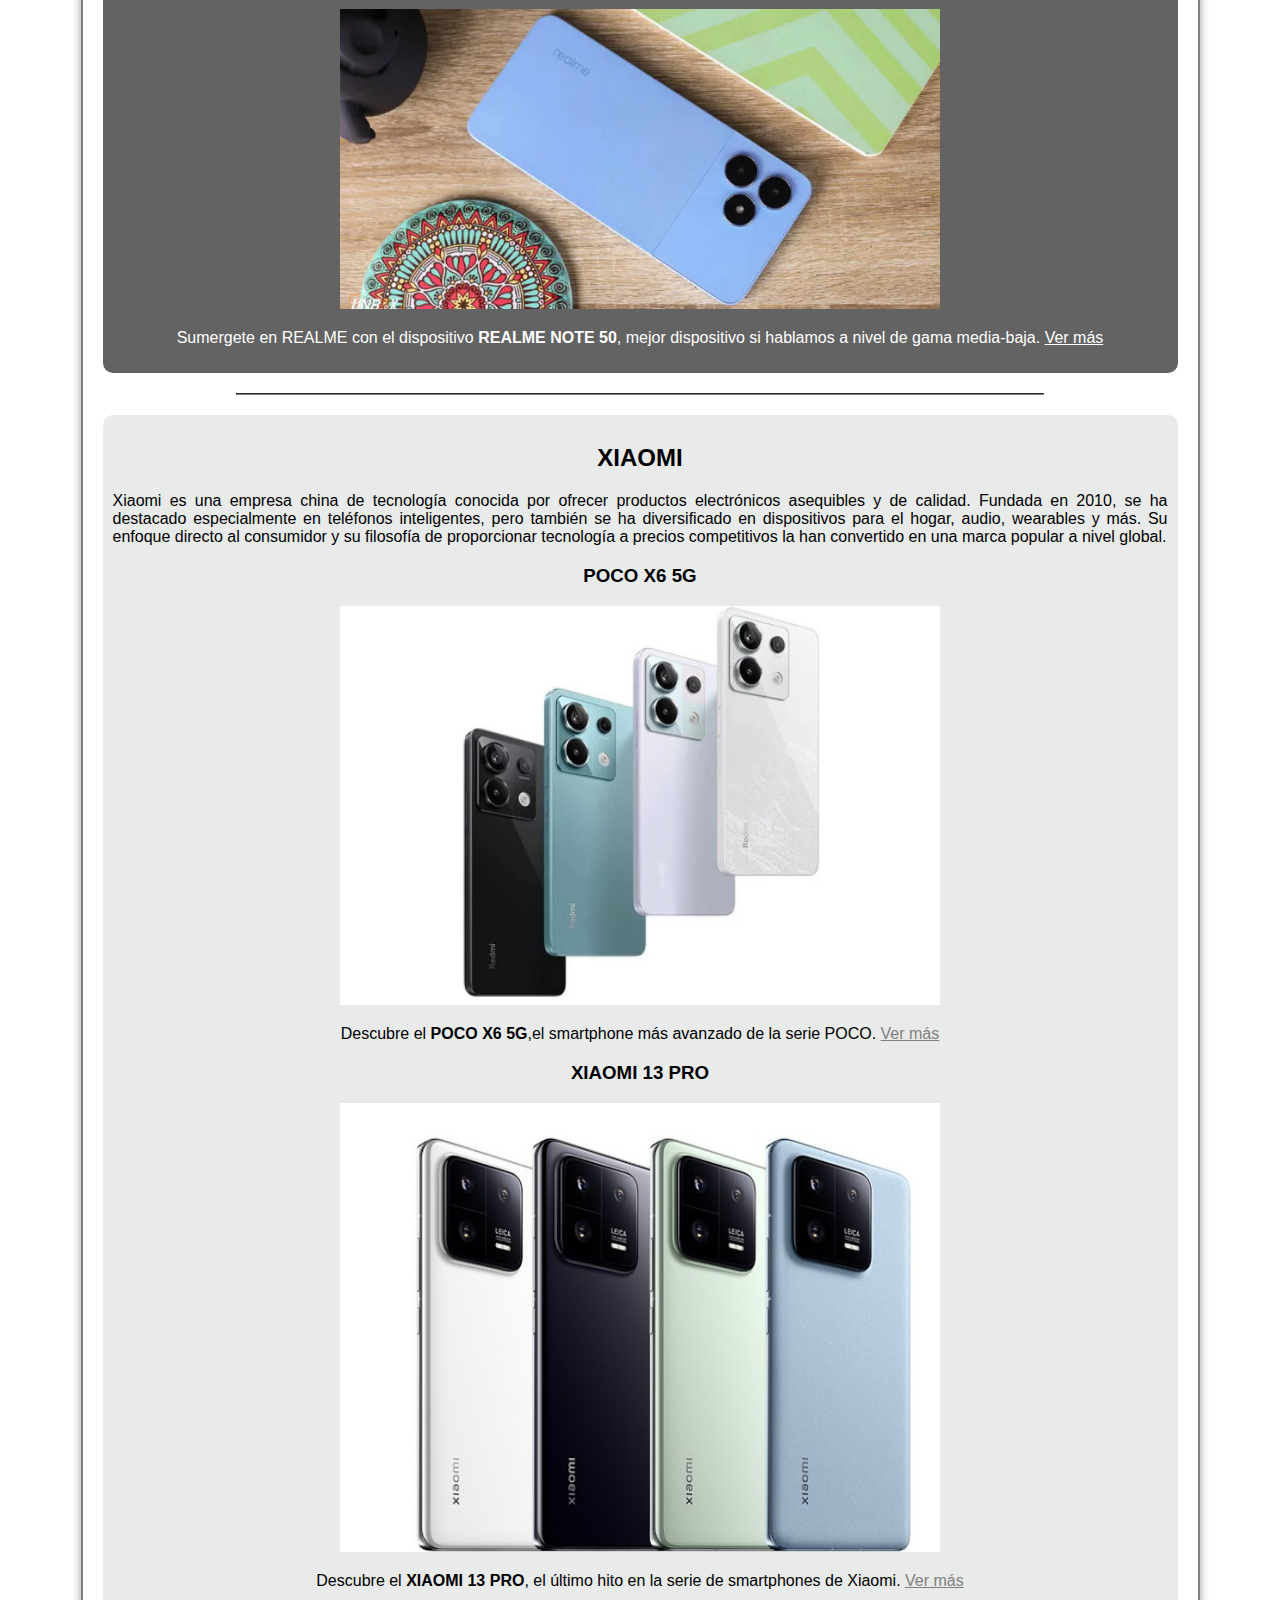
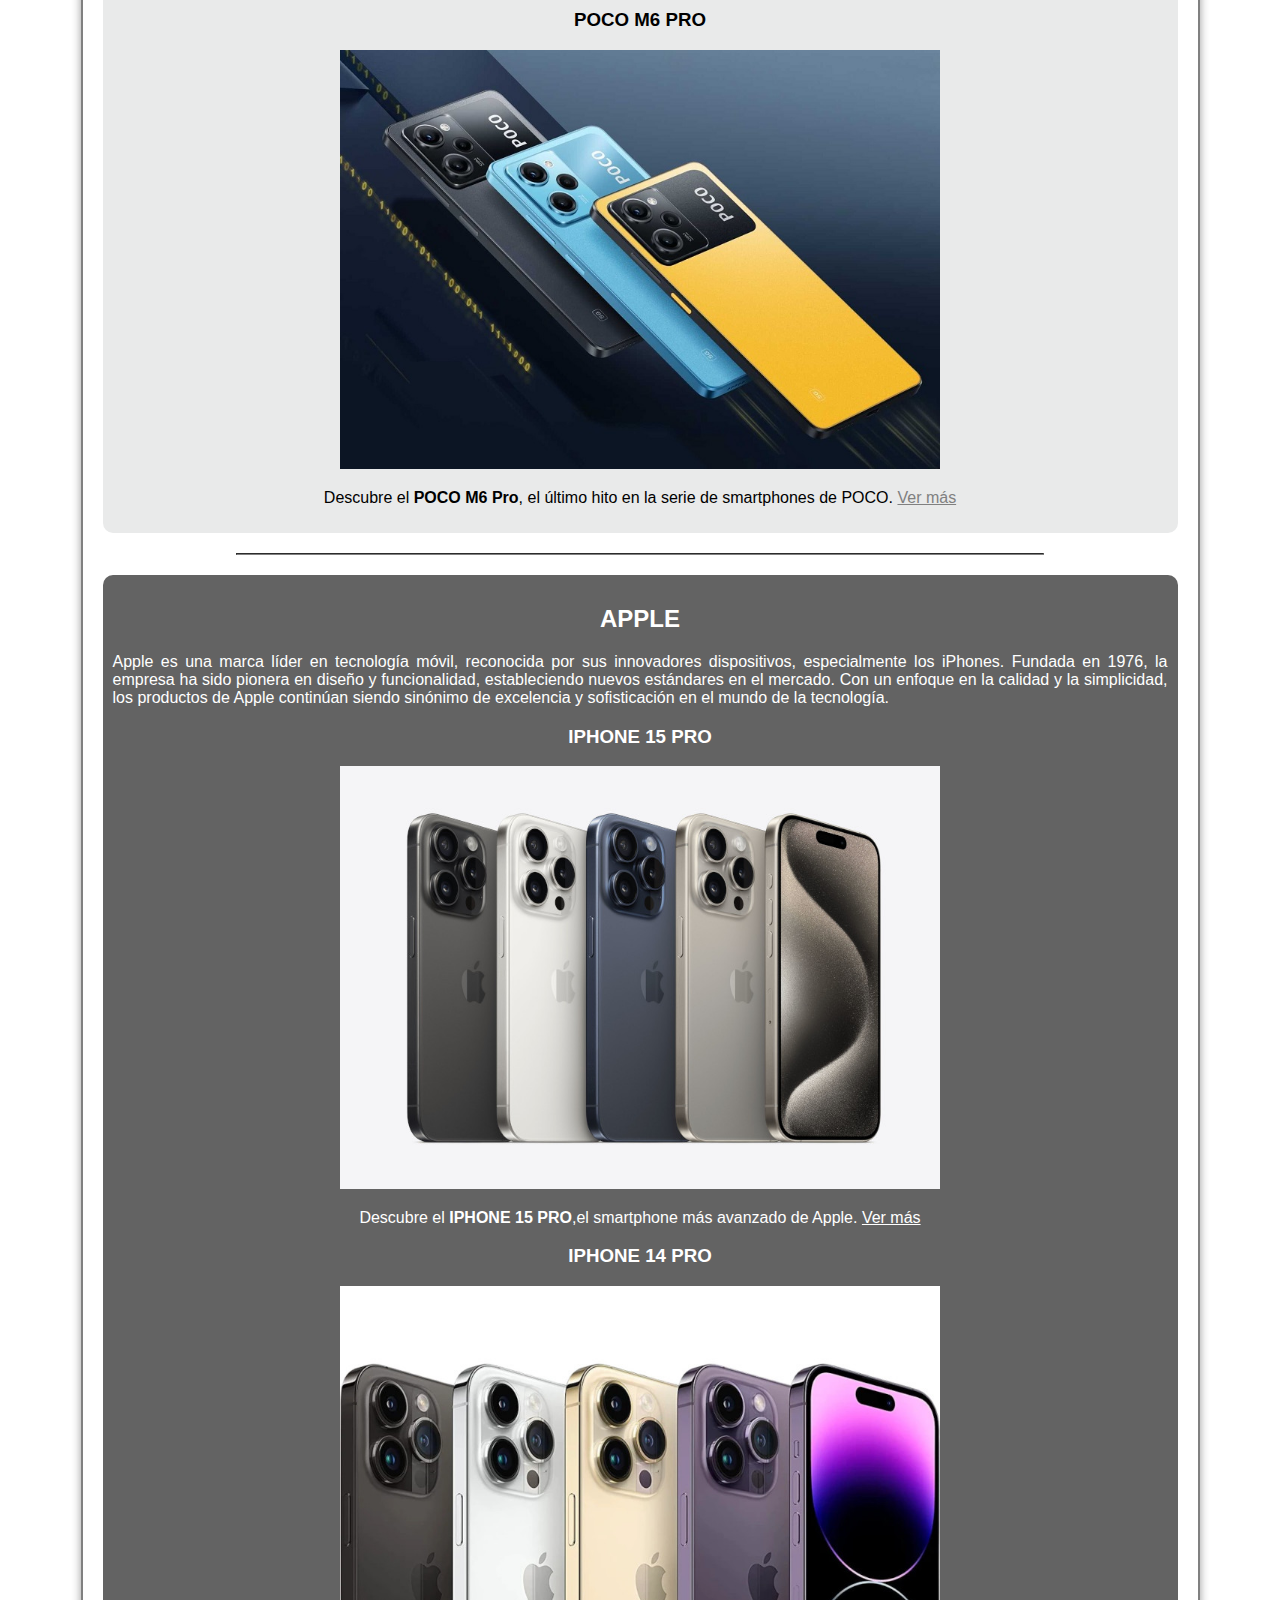
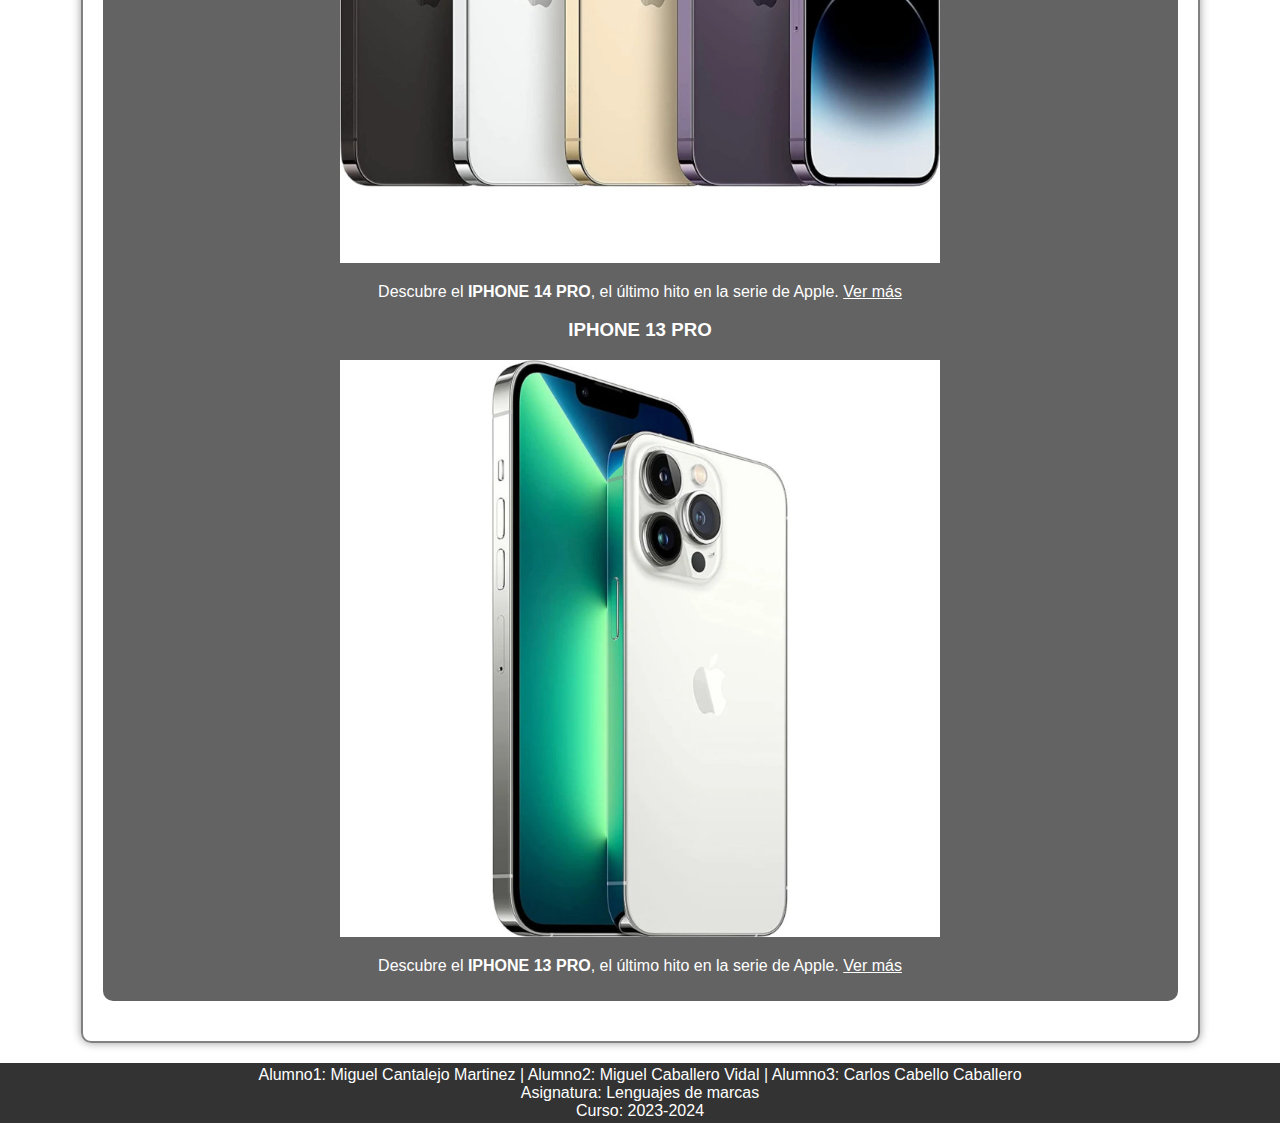
==== commit a33e5b5c: "Ultimo commit, se ha realizado una estilización final del index y de algunos articulos" ====
--- a/index.html
+++ b/index.html
@@ -47,7 +47,7 @@
         <section id="Realme" class="Realme">
             <div style="padding: 10px;">
                 <h2 style="text-align: center;">REALME</h2>
-                <p>Los teléfonos Realme, apesar de haber sido uno de los últimos en
+                <p>Los teléfonos Realme, a pesar de haber sido uno de los últimos en
                     introducirse a las tendencias en cuanto Smartphones, son conocidos
                     por sus características de alta calidad a precios competitivos. Estos
                     dispositivos se centran mayoritariamente en un hardware potente y su
@@ -72,7 +72,7 @@
                 </a>
                 <p style="text-align: center;">Sumergete en REALME con el dispositivo <b>REALME GT NEO 3T</b>, mejor
                     valorado del
-                    año 2023 a nivel calidad-precio. <a href="./articles/REALME.html">Ver más</a>
+                    año 2023 a nivel calidad-precio. <a href="./articles/REALME.html" style="color: white;">Ver más</a>
                     
             </article>
 
@@ -90,7 +90,7 @@
                     </figure>
                 </a>
                 <p style="text-align: center;">Sumergete en REALME con el dispositivo <b>REALME 12 PRO</b>, mejor
-                    dispositivo de la marca Realme en lo que llevamos de año. <a href="./articles/REALME_12.html">Ver más</a>
+                    dispositivo de la marca Realme en lo que llevamos de año. <a href="./articles/REALME_12.html" style="color: white;">Ver más</a>
                     
             </article>
 
@@ -108,7 +108,7 @@
                     </figure>
                 </a>
                 <p style="text-align: center;">Sumergete en REALME con el dispositivo <b>REALME NOTE 50</b>, mejor
-                    dispositivo si hablamos a nivel de gama media-baja. <a href="./articles/REALME_NOTE_50.html">Ver más</a>
+                    dispositivo si hablamos a nivel de gama media-baja. <a href="./articles/REALME_NOTE_50.html" style="color: white;">Ver más</a>
                 </article>
             </div>
         </section>
@@ -142,7 +142,7 @@
                 </a>
                 <p style="text-align: center;">Descubre el <b>POCO X6 5G</b>,el smartphone más avanzado de la serie
                     POCO.
-                    <a href="./articles/POCO_X6.html">Ver más</a>
+                    <a href="./articles/POCO_X6.html" style="color: grey;">Ver más</a>
             </article>
             <article>
                 <a href="./articles/XIAOMI_13_PRO.html" style="text-decoration: none; color: black;" id="Xiaomi_13">
@@ -161,7 +161,7 @@
                 </a>
                 <p style="text-align: center;">Descubre el <b>XIAOMI 13 PRO</b>, el último hito en la serie de
                     smartphones
-                    de Xiaomi. <a href="./articles/XIAOMI_13_PRO.html">Ver más</a>
+                    de Xiaomi. <a href="./articles/XIAOMI_13_PRO.html" style="color: grey;">Ver más</a>
             </article>
 
             <article>
@@ -181,7 +181,7 @@
                 </a>
                 <p style="text-align: center;">Descubre el <b>POCO M6 Pro</b>, el último hito en la serie de
                     smartphones
-                    de POCO. <a href="./articles/POCO.html">Ver más</a>
+                    de POCO. <a href="./articles/POCO.html" style="color: grey;">Ver más</a>
             </article>
             </div>
         </section>
@@ -206,7 +206,7 @@
                     </figure>
                 </a>
                 <p style="text-align: center;">Descubre el <b>IPHONE 15 PRO</b>,el smartphone más avanzado de Apple.
-                    <a href="./articles/IPHONE-15.html">Ver más</a>
+                    <a href="./articles/IPHONE-15.html" style="color: white;">Ver más</a>
             </article>
             <article>
                 <a href="./articles/IPHONE-14.html" style="text-decoration: none; color: white;" id="iphone14">
@@ -223,7 +223,7 @@
                         </picture>
                     </figure>
                 </a>
-                <p style="text-align: center;">Descubre el <b>IPHONE 14 PRO</b>, el último hito en la serie de Apple. <a href="./articles/IPHONE-14.html">Ver más</a>
+                <p style="text-align: center;">Descubre el <b>IPHONE 14 PRO</b>, el último hito en la serie de Apple. <a href="./articles/IPHONE-14.html" style="color: white;">Ver más</a>
             </article>
 
             <article>
@@ -235,13 +235,13 @@
                     
                     <figure style="text-align:center;">
                         <picture>
-                            <source media="(max-width: 799px)" srcset="./images/iphone-13-800.jpg">
-                            <source media="(min-width: 800px)" srcset="./images/iphone-13-400.jpg">
+                            <source media="(max-width: 799px)" srcset="./images/iphone-13-400.jpg">
+                            <source media="(min-width: 800px)" srcset="./images/iphone-13-800.jpg">
                             <img src="./images/iphone-13-800.jpg" alt="IPHONE 13 PRO" style="width: 600px; height: auto;">
                         </picture>
                     </figure>
                 </a>
-                <p style="text-align: center;">Descubre el <b>IPHONE 13 PRO</b>, el último hito en la serie de Apple. <a href="./articles/IPHONE-13.html">Ver más</a>
+                <p style="text-align: center;">Descubre el <b>IPHONE 13 PRO</b>, el último hito en la serie de Apple. <a href="./articles/IPHONE-13.html" style="color: white;">Ver más</a>
             </article>
             </div>
         </section>
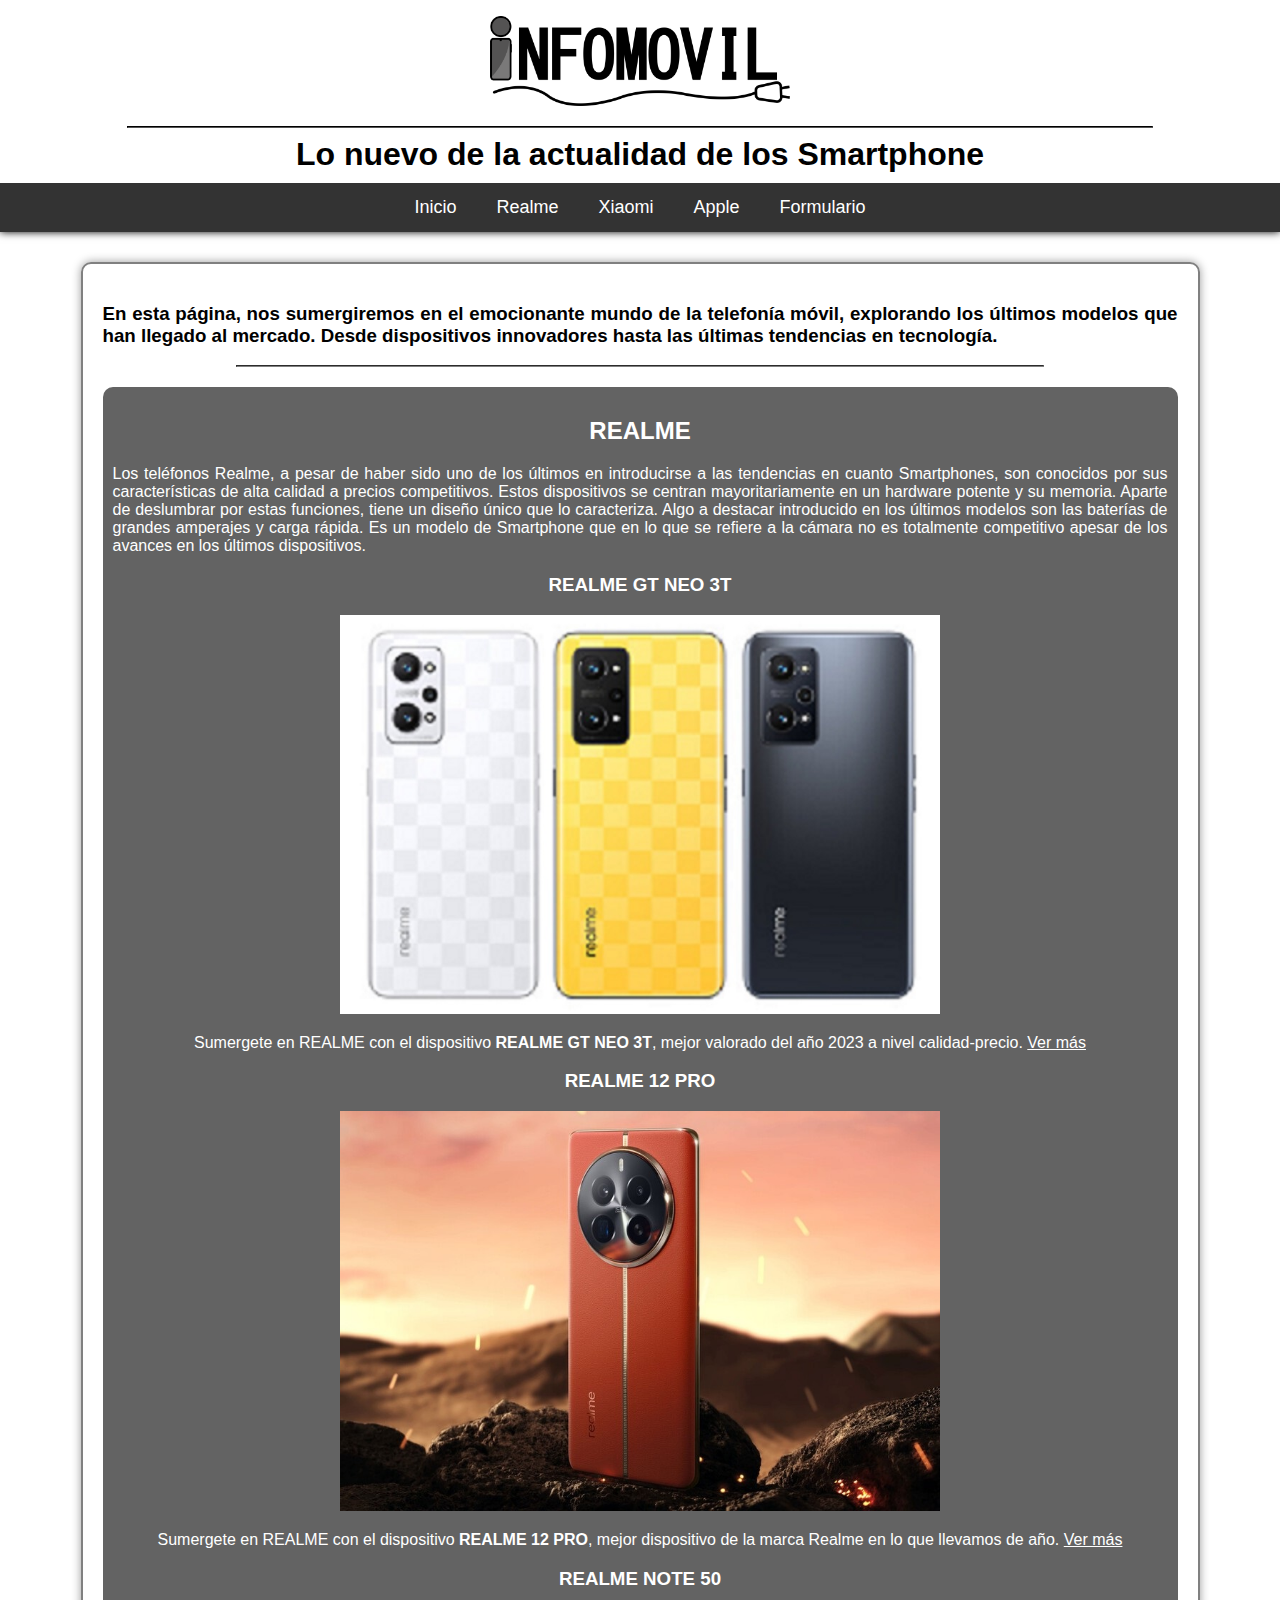
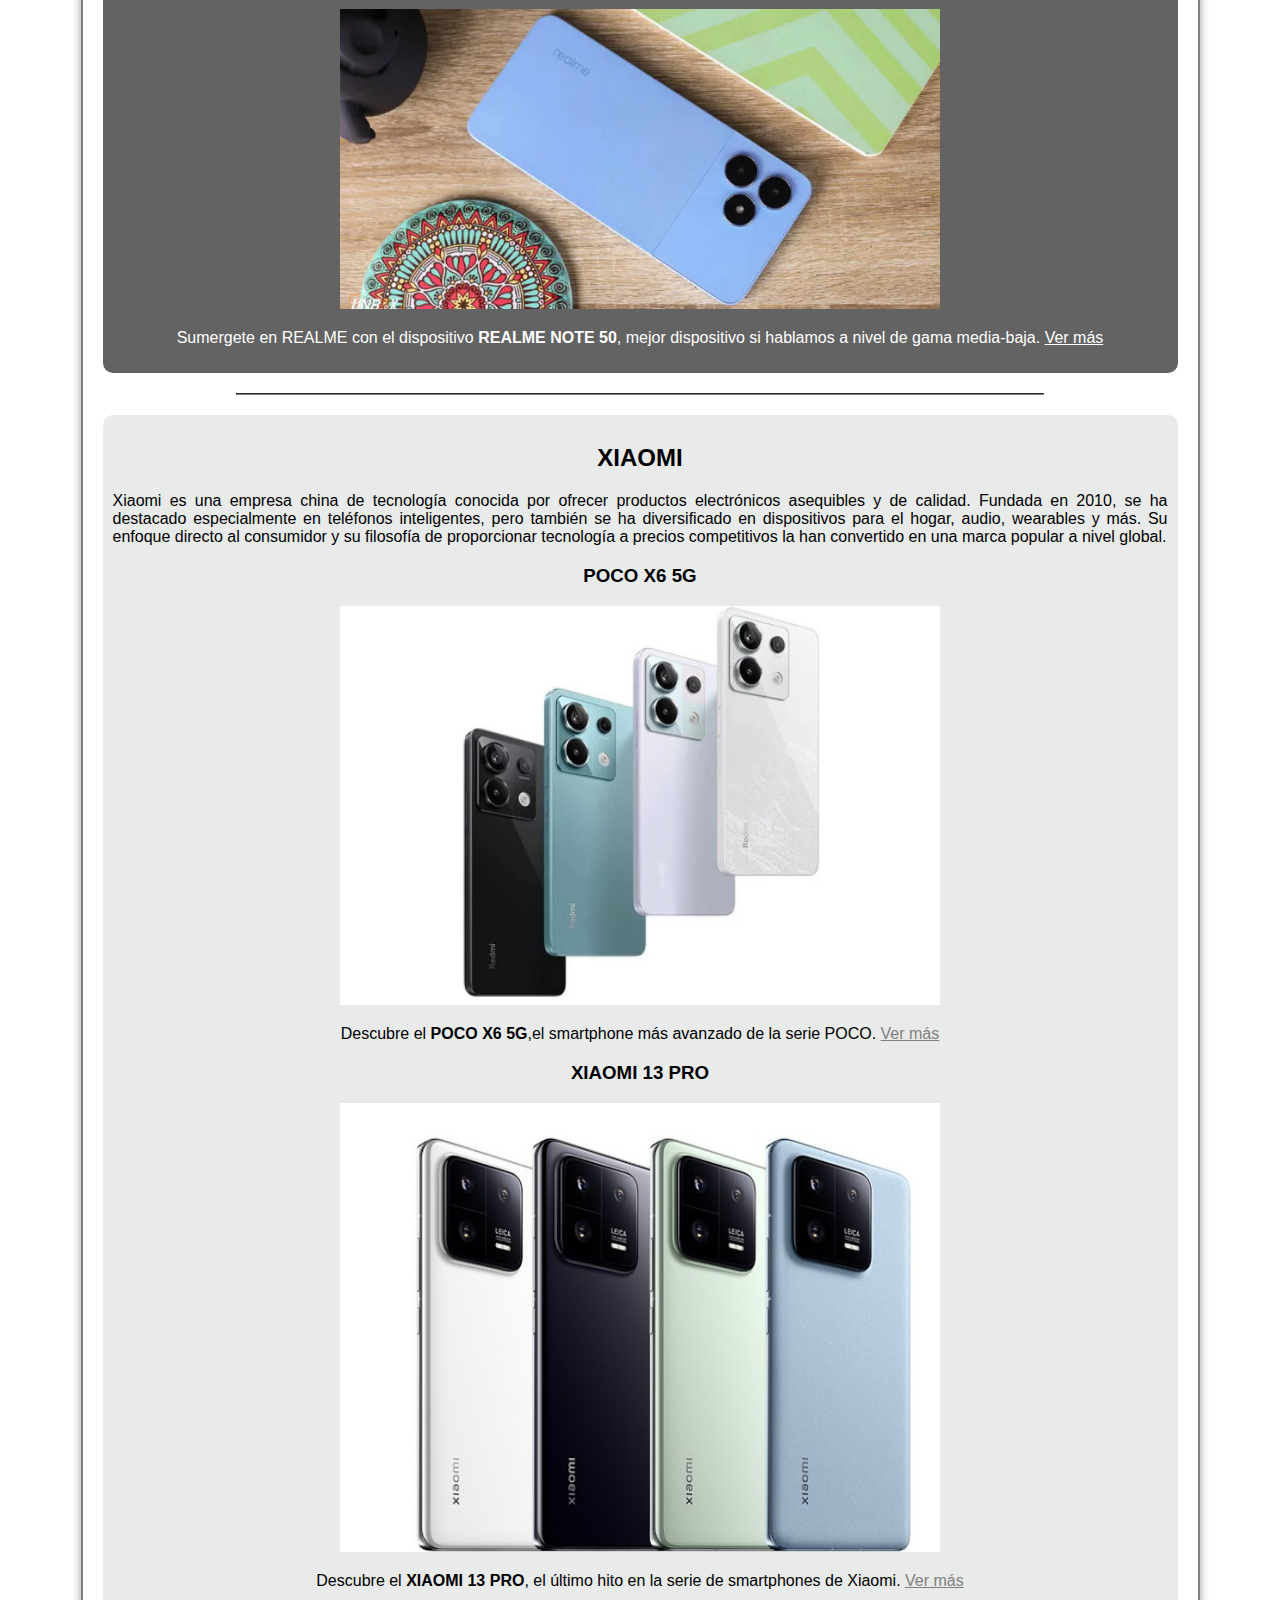
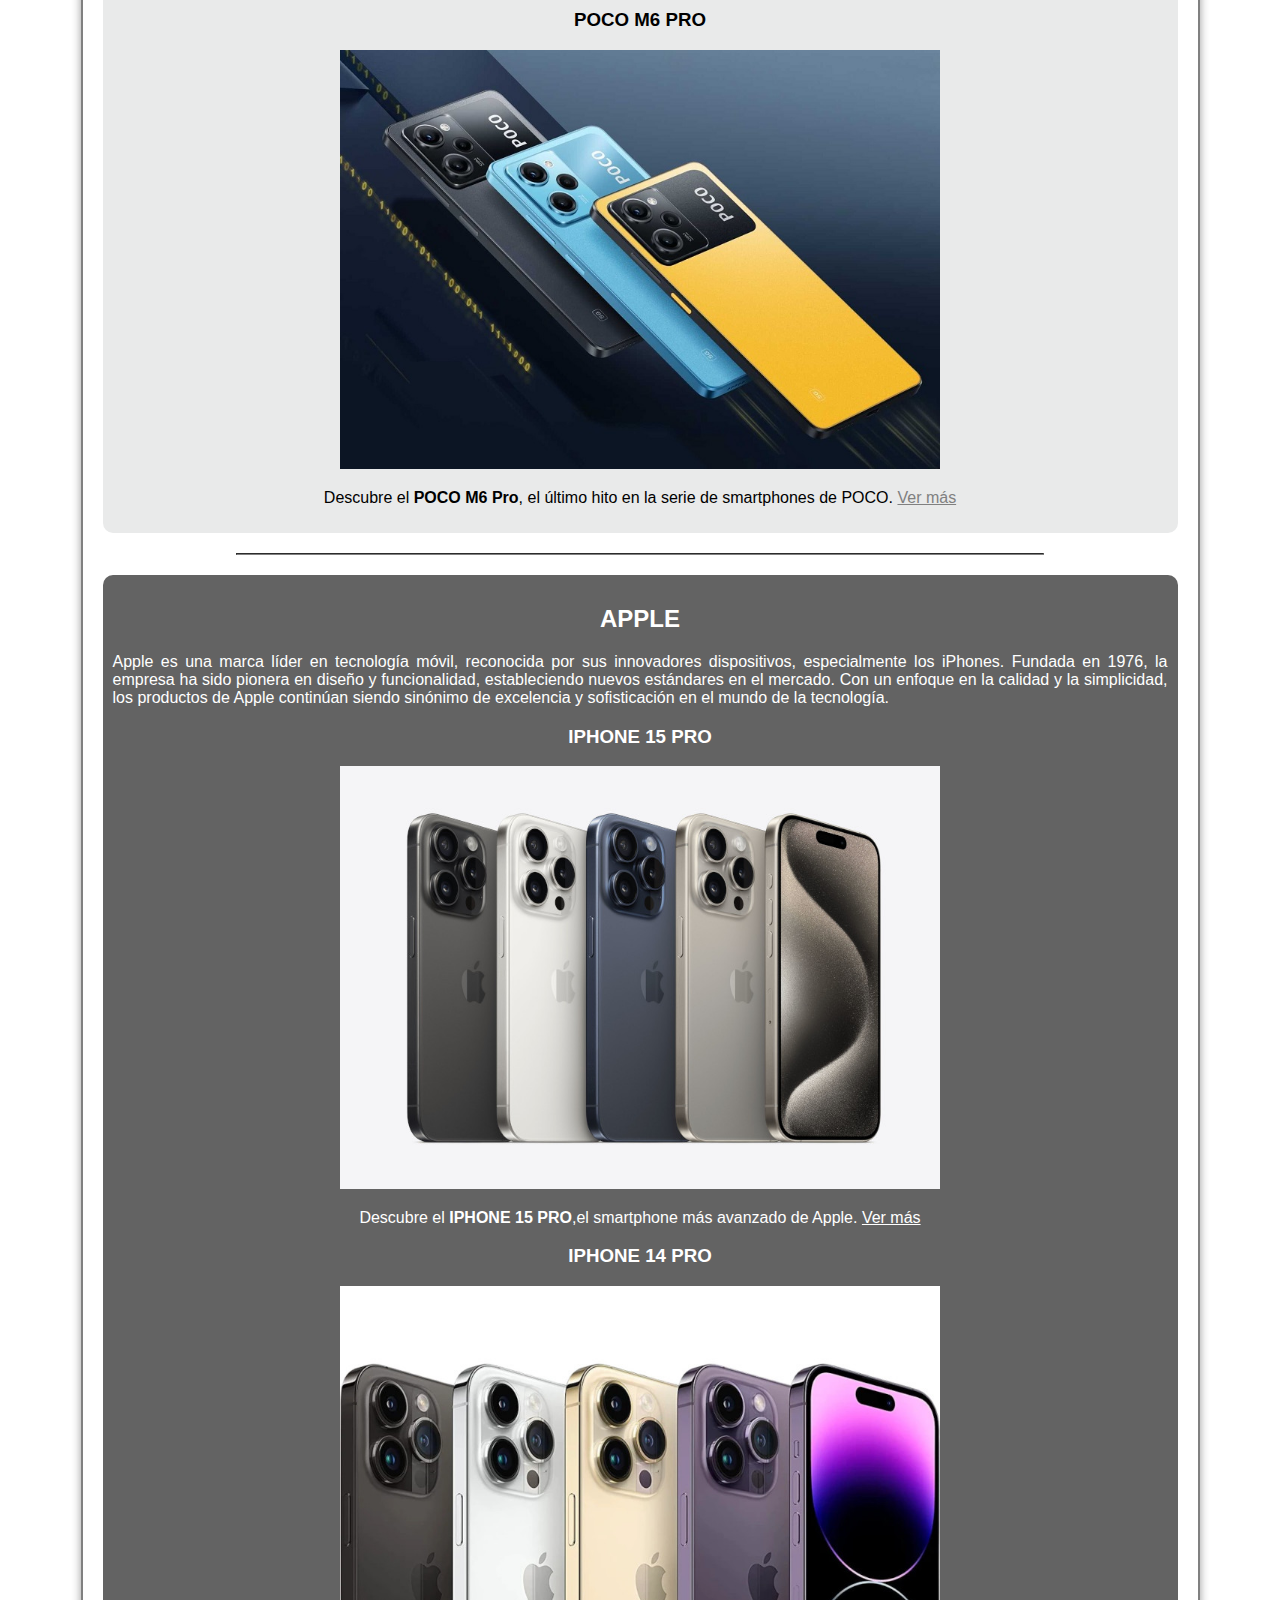
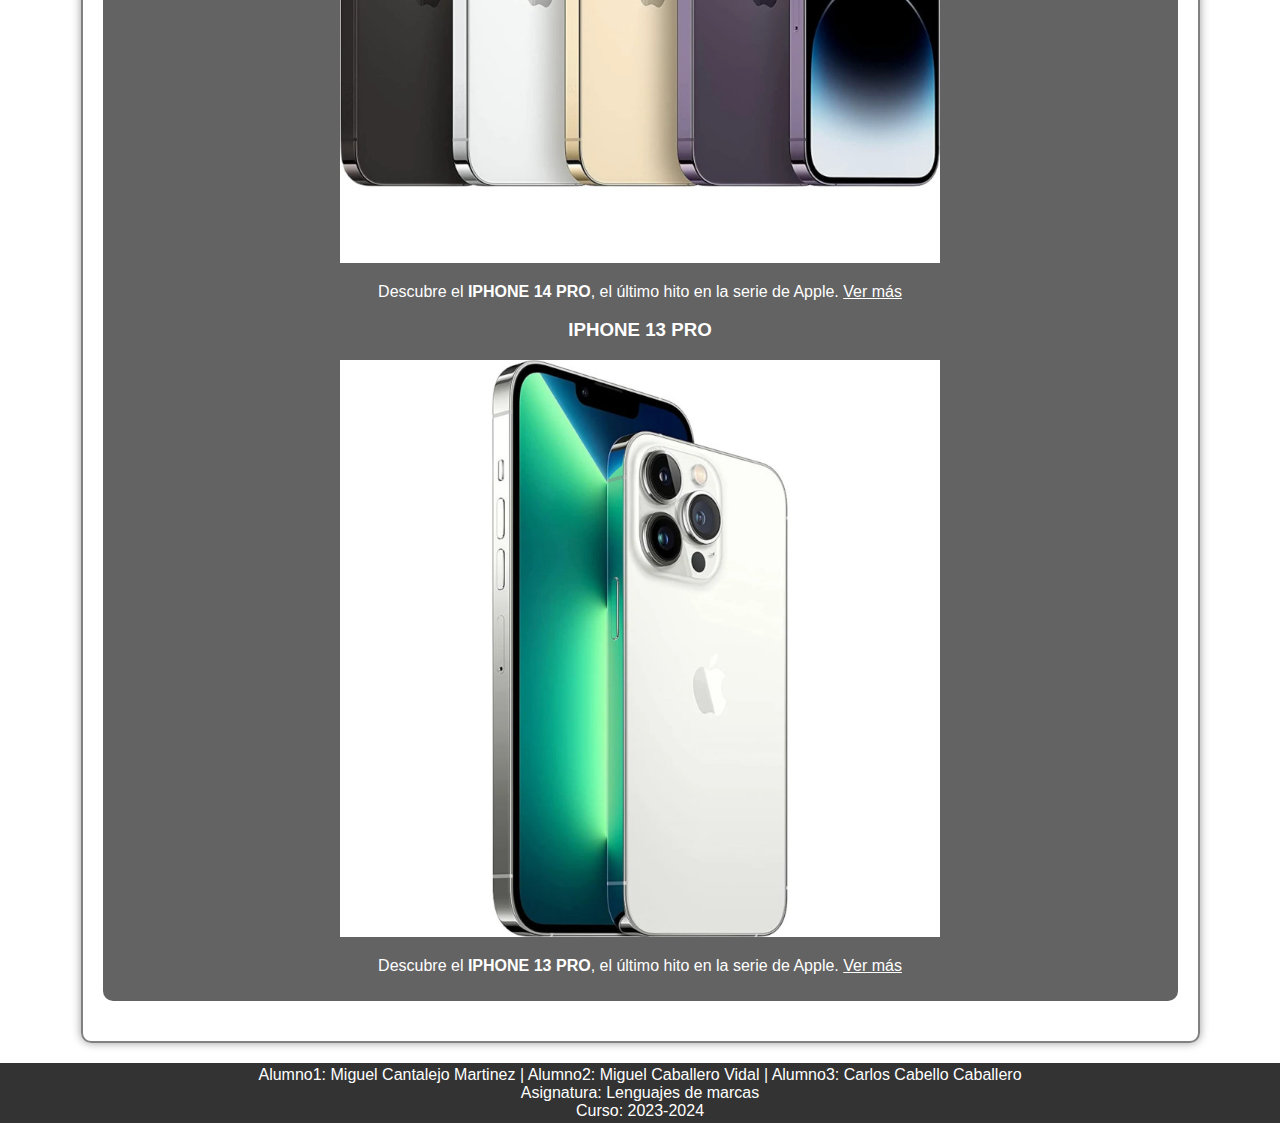
==== commit 656971a9: "Añadido formulario" ====
--- a/index.html
+++ b/index.html
@@ -35,6 +35,7 @@
             <a href="#Realme">Realme</a>
             <a href="#Xiaomi">Xiaomi</a>
             <a href="#Apple">Apple</a>
+            <a href="./articles/formulario.html">Formulario</a>
         </nav>
     </header>
     <!-- Main -->
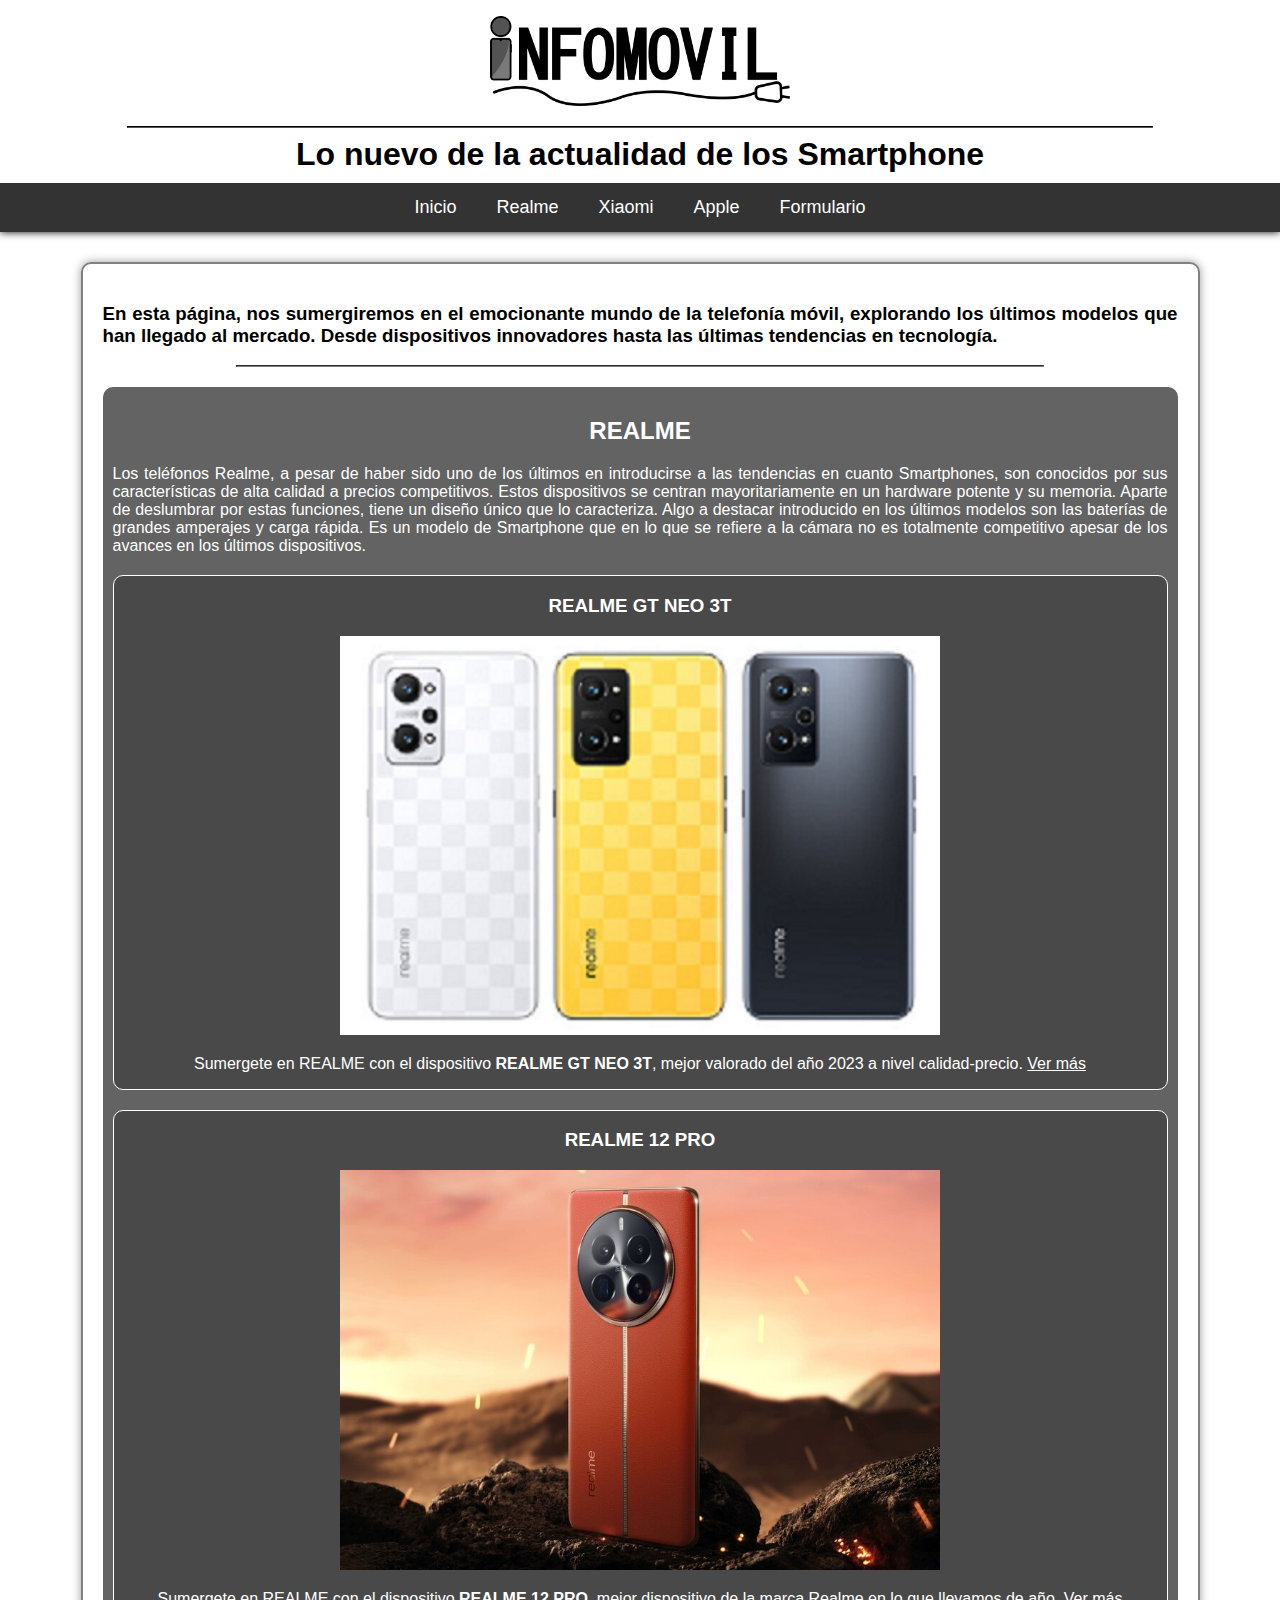
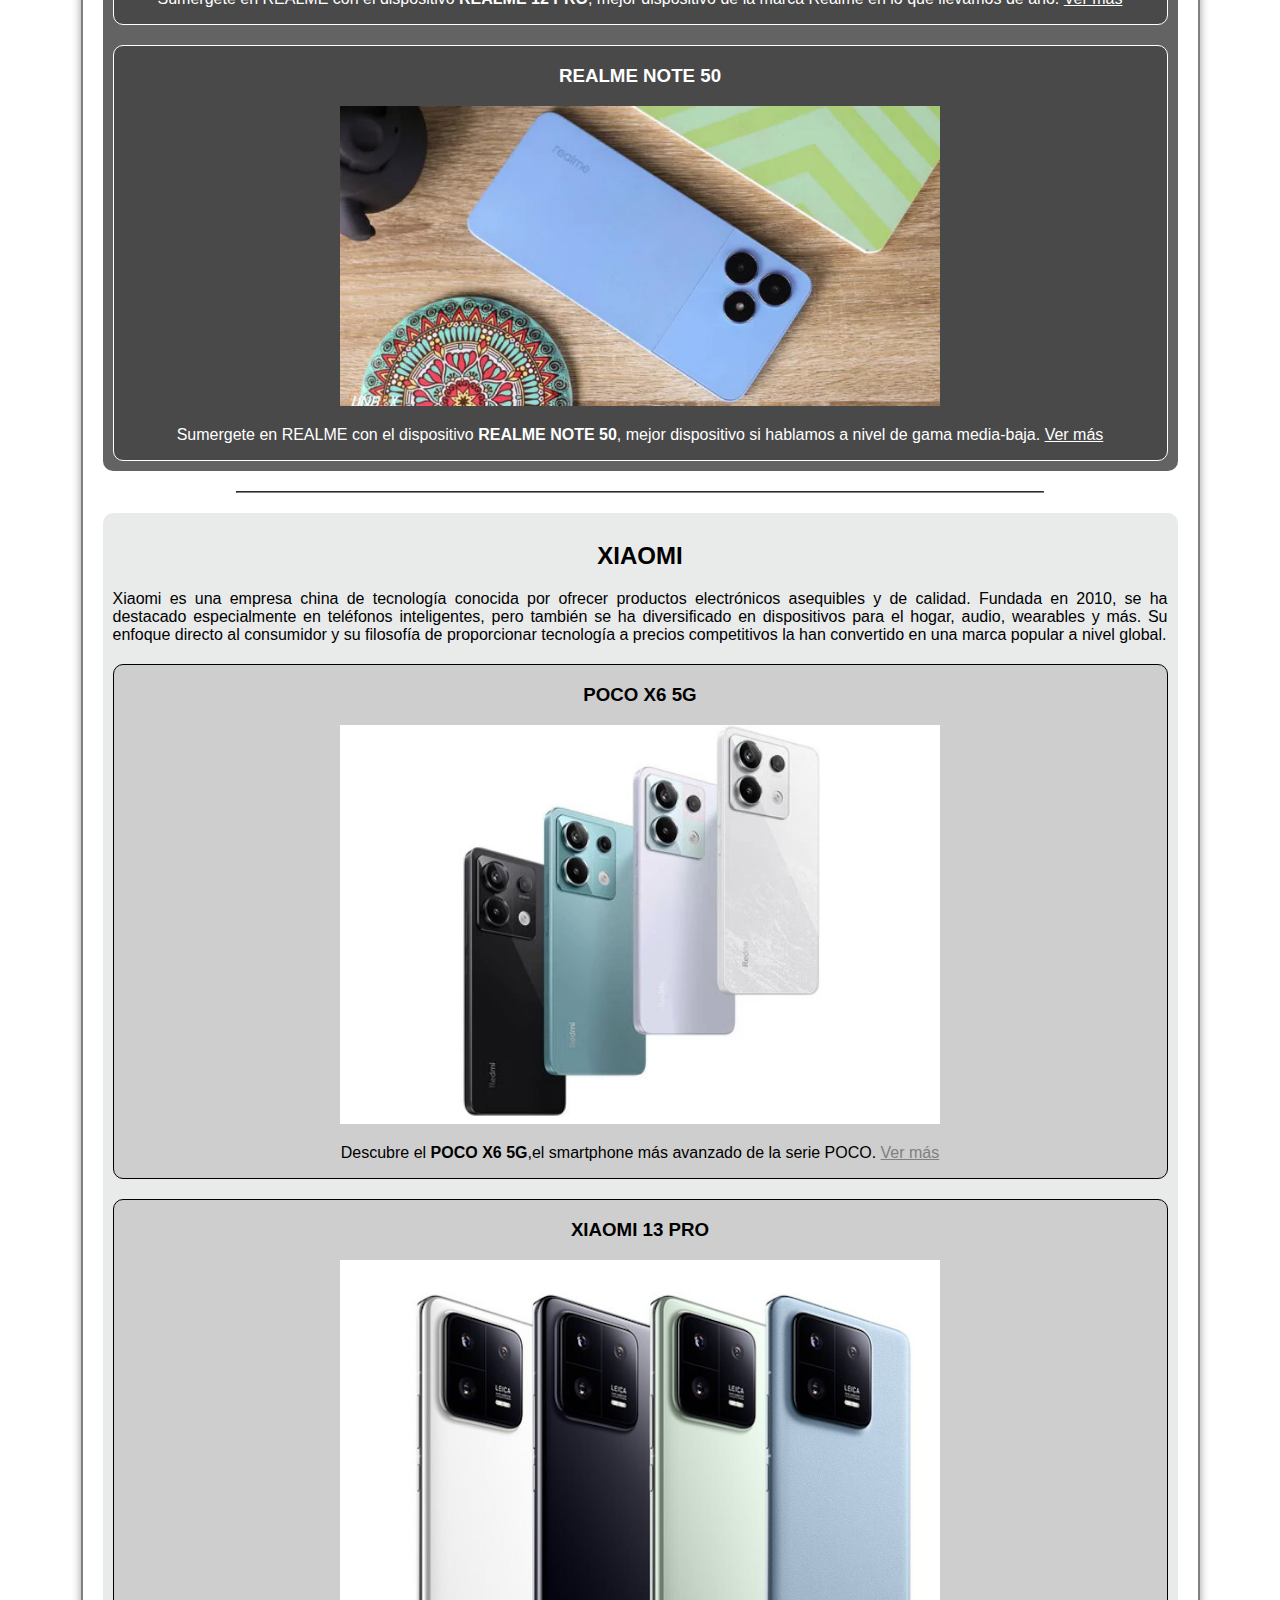
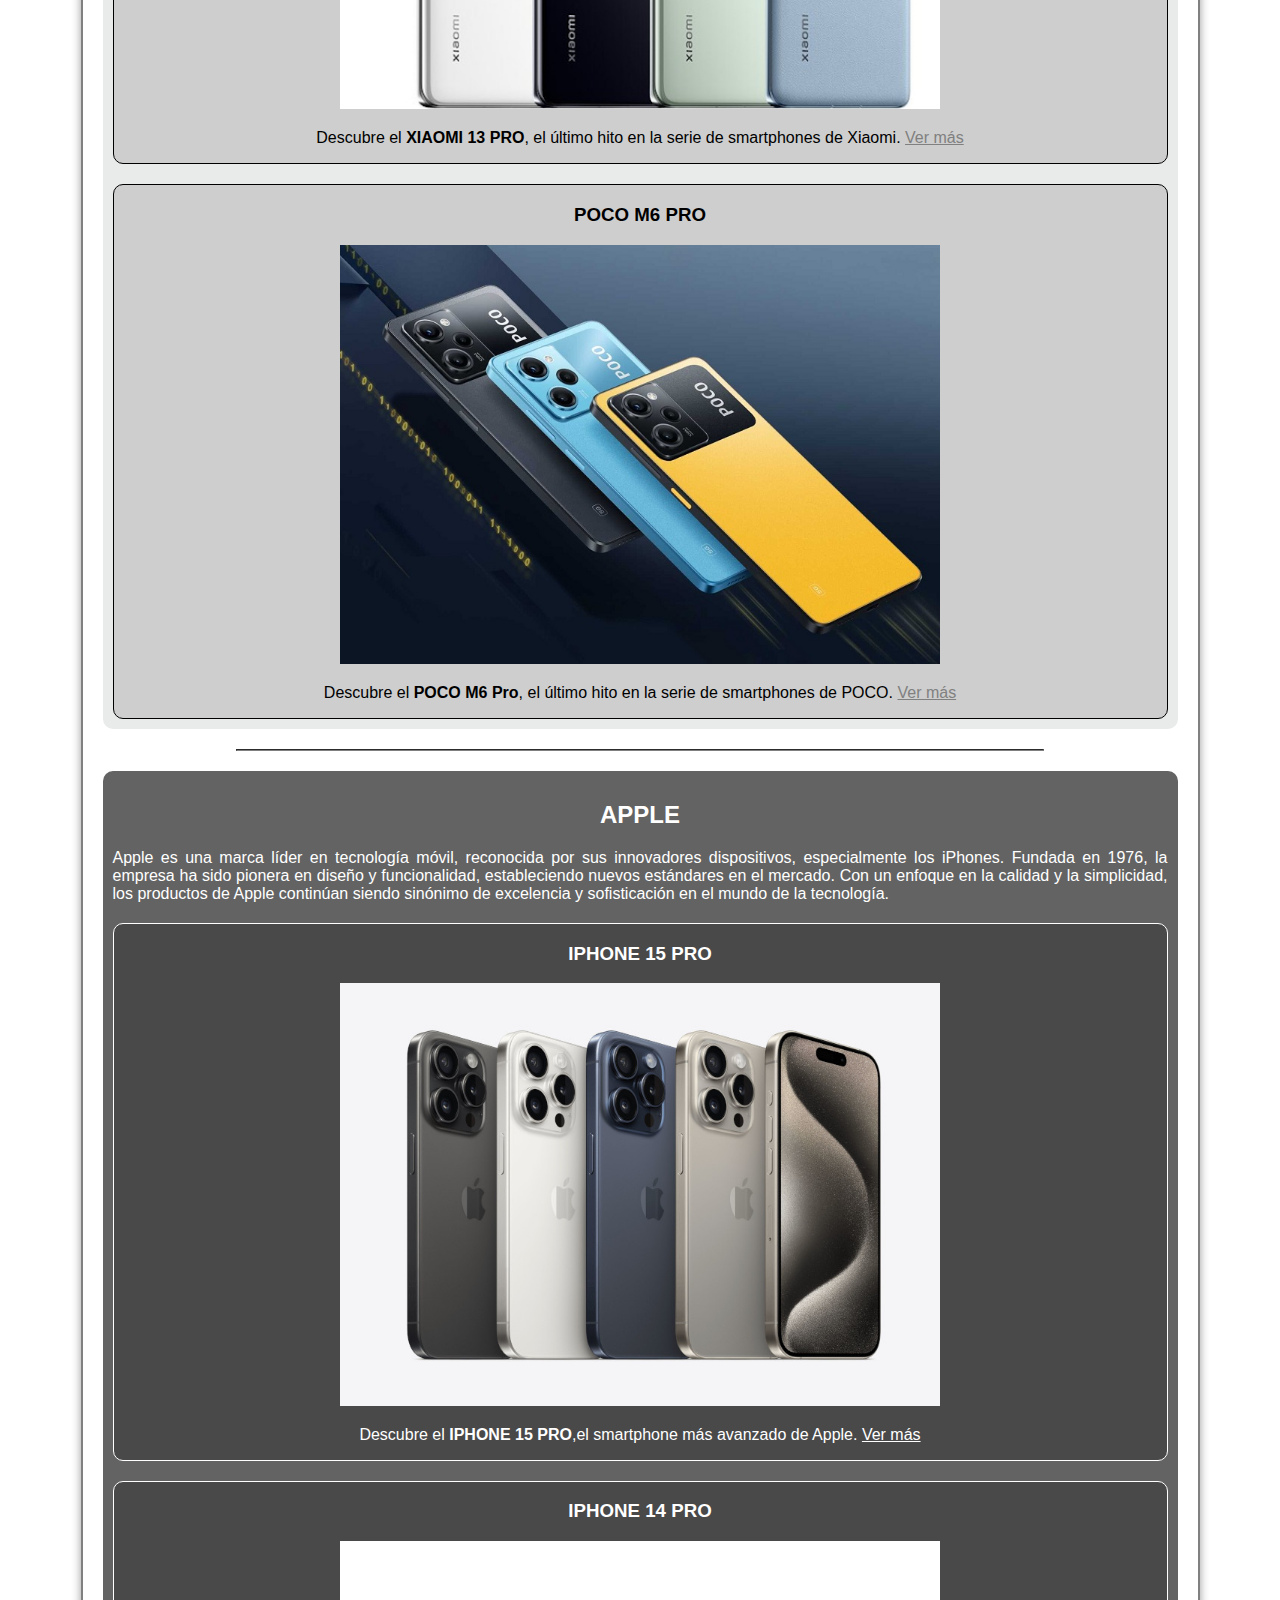
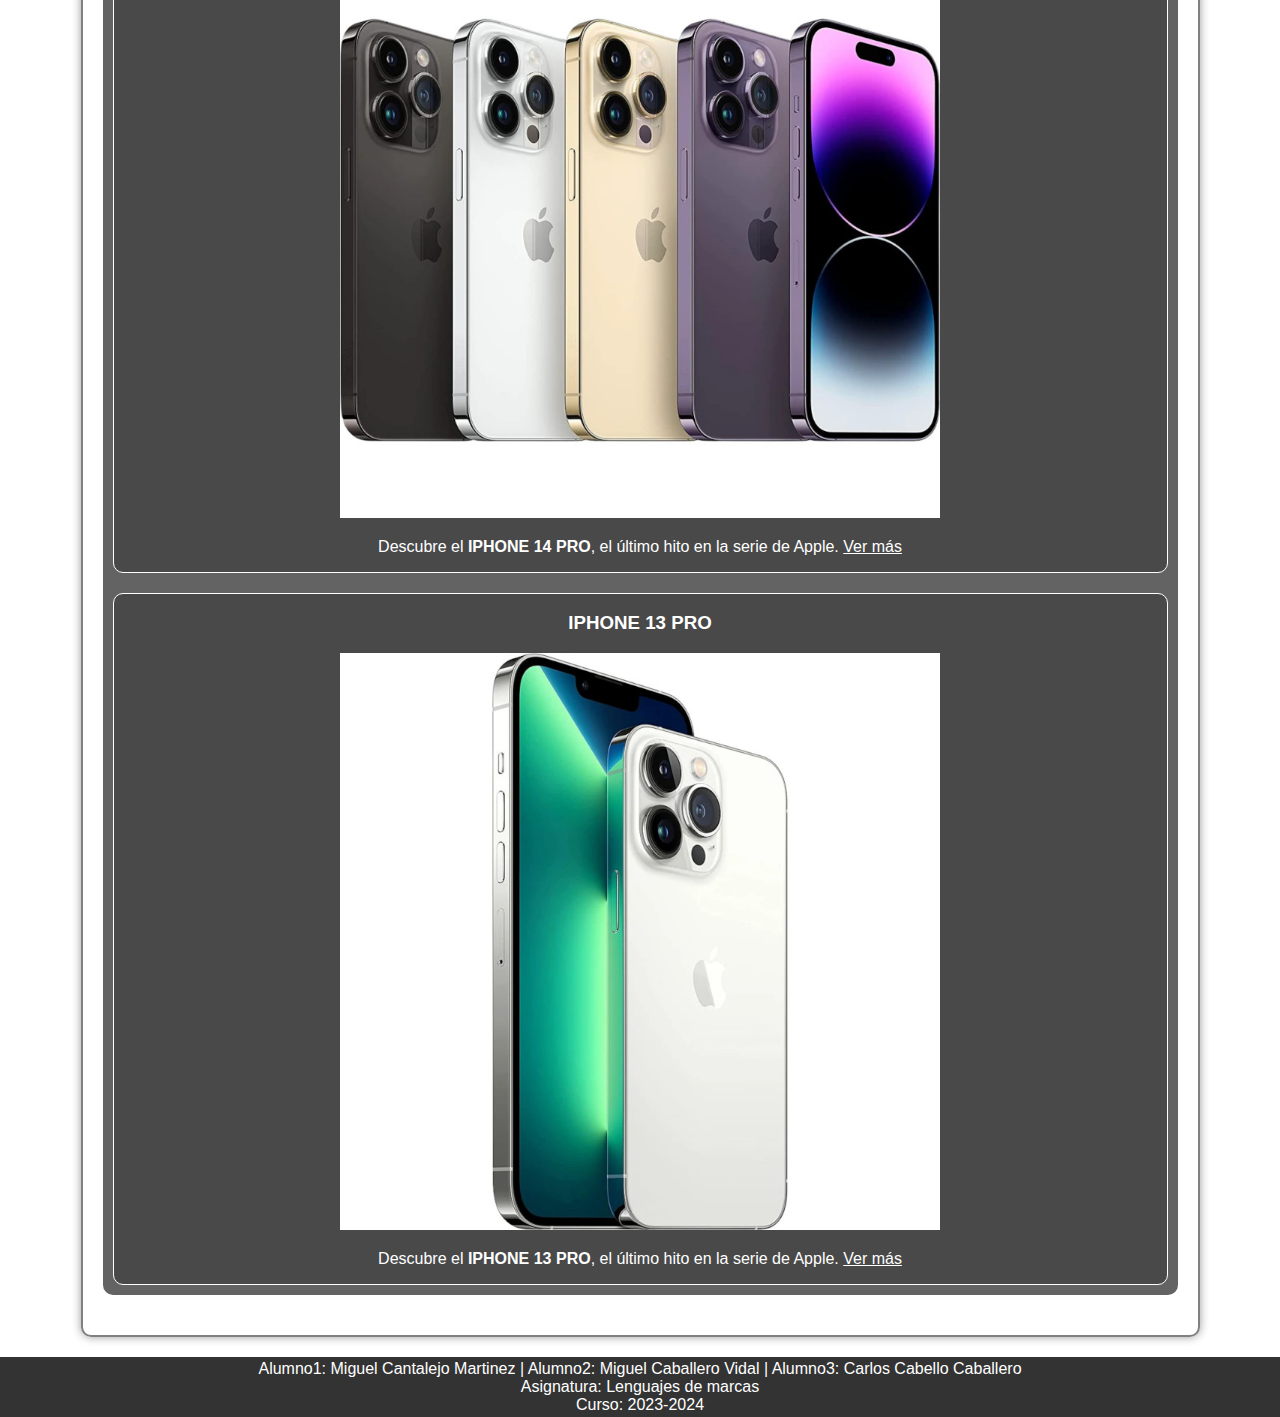
==== commit eb790723: "Se ha realizado la correción de los articulos para que se distingan claramente donde están posiciona" ====
--- a/index.html
+++ b/index.html
@@ -18,16 +18,16 @@
     <!-- Header -->
     <header>
         <!-- Imagen de la página Web con Web Responsive-->
-        <figure style="text-align:center;">
+        <figure class="centrar">
             <picture>
                 <source media="(max-width: 799px)" srcset="./images/InfoMovil_Nuevo400.png">
                 <source media="(min-width: 800px)" srcset="./images/InfoMovil_Nuevo800.png">
-                <img src="./images/InfoMovil_Nuevo800.png" alt="InfoMovil logo" style="width: 300px; height: auto;">
+                <img src="./images/InfoMovil_Nuevo800.png" alt="InfoMovil logo" class="estiloImg">
             </picture>
         </figure>
-        <hr style="border-color:black; width:80%;">
+        <hr class="colorHrNegro">
         <!-- Título y descipción -->
-        <h1 style="text-align: center; margin: 0; margin-bottom: 10px;">Lo nuevo de la actualidad de los Smartphone</h1>
+        <h1 class="estiloTitulo">Lo nuevo de la actualidad de los Smartphone</h1>
         <!-- Nav -->
         <nav>
             <!-- Botones para la Navegación -->
@@ -43,11 +43,11 @@
         <h3>En esta página, nos sumergiremos en el emocionante mundo de la telefonía móvil,
             explorando los últimos modelos
             que han llegado al mercado. Desde dispositivos innovadores hasta las últimas tendencias en tecnología.</h3>
-        <hr style="border-color:grey; width:75%;">
+        <hr class="colorHrGris">
         <!-- Sección de la marca REALME -->
         <section id="Realme" class="Realme">
-            <div style="padding: 10px;">
-                <h2 style="text-align: center;">REALME</h2>
+            <div class="div-section">
+                <h2 class="centrar">REALME</h2>
                 <p>Los teléfonos Realme, a pesar de haber sido uno de los últimos en
                     introducirse a las tendencias en cuanto Smartphones, son conocidos
                     por sus características de alta calidad a precios competitivos. Estos
@@ -58,66 +58,66 @@
                     amperajes y carga rápida. Es un modelo de Smartphone que en lo que se
                     refiere a la cámara no es totalmente
                     competitivo apesar de los avances en los últimos dispositivos.</p>
-            <article>               
-                <a href="./articles/REALME.html" style="text-decoration: none; color: white;" id="realme">
-                    <h3 style="text-align: center;">REALME GT NEO 3T</h3>
+            <article class="borde-articulo">               
+                <a href="./articles/REALME.html" class="tituloNoticia" id="realme">
+                    <h3 class="centrar">REALME GT NEO 3T</h3>
                 </a>
                 <a href="./articles/REALME.html">
-                    <figure style="text-align:center;">
+                    <figure class="centrar">
                         <picture>
                             <source media="(max-width: 799px)" srcset="./images/Realme_GT_NEO_3T_400px.jpg">
                             <source media="(min-width: 800px)" srcset="./images/Realme_GT_NEO_3T_800px.jpg">
-                            <img src="./images/Realme_GT_NEO_3T_800px.jpg" alt="Realme GT NEO 3T" style="width: 600px; height: auto;">
-                        </picture>
-                    </figure>
-                </a>
-                <p style="text-align: center;">Sumergete en REALME con el dispositivo <b>REALME GT NEO 3T</b>, mejor
+                            <img src="./images/Realme_GT_NEO_3T_800px.jpg" alt="Realme GT NEO 3T" class="estiloPictureNoticia">
+                        </picture>
+                    </figure>
+                </a>
+                <p class="centrar">Sumergete en REALME con el dispositivo <b>REALME GT NEO 3T</b>, mejor
                     valorado del
-                    año 2023 a nivel calidad-precio. <a href="./articles/REALME.html" style="color: white;">Ver más</a>
+                    año 2023 a nivel calidad-precio. <a href="./articles/REALME.html" class="estiloVerMas">Ver más</a>
                     
             </article>
 
-            <article>               
-                <a href="./articles/REALME_12.html" style="text-decoration: none; color: white;" id="realme_12">
-                    <h3 style="text-align: center;">REALME 12 PRO</h3>
+            <article class="borde-articulo">               
+                <a href="./articles/REALME_12.html" class="tituloNoticia" id="realme_12">
+                    <h3 class="centrar">REALME 12 PRO</h3>
                 </a>
                 <a href="./articles/REALME_12.html">
-                    <figure style="text-align:center;">
+                    <figure class="centrar">
                         <picture>
                             <source media="(max-width: 799px)" srcset="./images/REALME_12_400.jpg">
                             <source media="(min-width: 800px)" srcset="./images/REALME_12_800.jpg">
-                            <img src="../images/REALME_12_800.jpg" alt="REALME_12" style="width: 600px; height: auto;">
-                        </picture>
-                    </figure>
-                </a>
-                <p style="text-align: center;">Sumergete en REALME con el dispositivo <b>REALME 12 PRO</b>, mejor
-                    dispositivo de la marca Realme en lo que llevamos de año. <a href="./articles/REALME_12.html" style="color: white;">Ver más</a>
+                            <img src="../images/REALME_12_800.jpg" alt="REALME_12" class="estiloPictureNoticia">
+                        </picture>
+                    </figure>
+                </a>
+                <p class="centrar">Sumergete en REALME con el dispositivo <b>REALME 12 PRO</b>, mejor
+                    dispositivo de la marca Realme en lo que llevamos de año. <a href="./articles/REALME_12.html" class="estiloVerMas">Ver más</a>
                     
             </article>
 
-            <article>               
-                <a href="./articles/REALME_NOTE_50.html" style="text-decoration: none; color: white;" id="realme_note_50">
-                    <h3 style="text-align: center;">REALME NOTE 50</h3>
+            <article class="borde-articulo">               
+                <a href="./articles/REALME_NOTE_50.html" class="tituloNoticia" id="realme_note_50">
+                    <h3 class="centrar">REALME NOTE 50</h3>
                 </a>
                 <a href="./articles/REALME_NOTE_50.html">
-                    <figure style="text-align:center;">
+                    <figure class="centrar">
                         <picture>
                             <source media="(max-width: 799px)" srcset="./images/Realme-Note-50-400.jpg">
                             <source media="(min-width: 800px)" srcset="./images/Realme-Note-50-800.webp">
-                            <img src="../images/Realme-Note-50-800.webp" alt="REALME_NOTE_50" style="width: 600px; height: auto;">
-                        </picture>
-                    </figure>
-                </a>
-                <p style="text-align: center;">Sumergete en REALME con el dispositivo <b>REALME NOTE 50</b>, mejor
-                    dispositivo si hablamos a nivel de gama media-baja. <a href="./articles/REALME_NOTE_50.html" style="color: white;">Ver más</a>
+                            <img src="../images/Realme-Note-50-800.webp" alt="REALME_NOTE_50" class="estiloPictureNoticia">
+                        </picture>
+                    </figure>
+                </a>
+                <p class="centrar">Sumergete en REALME con el dispositivo <b>REALME NOTE 50</b>, mejor
+                    dispositivo si hablamos a nivel de gama media-baja. <a href="./articles/REALME_NOTE_50.html" class="estiloVerMas">Ver más</a>
                 </article>
             </div>
         </section>
-        <hr style="border-color:grey; width:75%;">
+        <hr class="colorHrGris">
         <!-- Sección de la marca XIAOMI-->
         <section id="Xiaomi" class="Xiaomi">
-            <div style="padding: 10px;">
-            <h2 style="text-align: center;">XIAOMI</h2>
+            <div class="div-section">
+            <h2 class="centrar">XIAOMI</h2>
             <p>Xiaomi es una empresa china de tecnología conocida por ofrecer productos
                 electrónicos
                 asequibles y de calidad.
@@ -128,121 +128,120 @@
                 proporcionar tecnología a precios competitivos la han convertido en una marca popular a nivel
                 global.</p>
 
-            <article>
-                <a href="./articles/POCO_X6.html" style="text-decoration: none; color: black;" id="poco_X6">
-                    <h3 style="text-align: center;">POCO X6 5G</h3>
+            <article class="borde-articulo-blanco">
+                <a href="./articles/POCO_X6.html" class="tituloNoticiaNegro" id="poco_X6">
+                    <h3 class="centrar">POCO X6 5G</h3>
                 </a>
                 <a href="./articles/POCO_X6.html">
-                    <figure style="text-align:center;">
+                    <figure class="centrar">
                         <picture>
                             <source media="(max-width: 799px)" srcset="./images/POCO_X6200.png">
                             <source media="(min-width: 800px)" srcset="./images/POCO_X6.png">
-                            <img src="./images/POCO_X6.png" alt="POCO X6 5G" style="width: 600px; height: auto;">
-                        </picture>
-                    </figure>
-                </a>
-                <p style="text-align: center;">Descubre el <b>POCO X6 5G</b>,el smartphone más avanzado de la serie
+                            <img src="./images/POCO_X6.png" alt="POCO X6 5G" class="estiloPictureNoticia">
+                        </picture>
+                    </figure>
+                </a>
+                <p class="centrar">Descubre el <b>POCO X6 5G</b>,el smartphone más avanzado de la serie
                     POCO.
-                    <a href="./articles/POCO_X6.html" style="color: grey;">Ver más</a>
-            </article>
-            <article>
-                <a href="./articles/XIAOMI_13_PRO.html" style="text-decoration: none; color: black;" id="Xiaomi_13">
-                    <h3 style="text-align: center;">XIAOMI 13 PRO</h3>
+                    <a href="./articles/POCO_X6.html" class="estiloVerMasGrey">Ver más</a>
+            </article>
+            <article class="borde-articulo-blanco">
+                <a href="./articles/XIAOMI_13_PRO.html" class="tituloNoticiaNegro" id="Xiaomi_13">
+                    <h3 class="centrar">XIAOMI 13 PRO</h3>
                 </a>
                 <a href="./articles/XIAOMI_13_PRO.html">
 
-                    <figure style="text-align:center;">
+                    <figure class="centrar">
                         <picture>
                             <source media="(max-width: 799px)" srcset="./images/xiaomi_13_pro400.jpeg">
                             <source media="(min-width: 800px)" srcset="./images/xiaomi_13_pro700.jpeg">
                             <img src="./images/xiaomi_13_pro700.jpeg" alt="XIAOMI 13 PRO"
-                                style="width: 600px; height: auto;">
+                                class="estiloPictureNoticia">
                         </picture>
                     </figure>
                 </a>
                 <p style="text-align: center;">Descubre el <b>XIAOMI 13 PRO</b>, el último hito en la serie de
                     smartphones
-                    de Xiaomi. <a href="./articles/XIAOMI_13_PRO.html" style="color: grey;">Ver más</a>
-            </article>
-
-            <article>
-                <a href="./articles/POCO.html" style="text-decoration: none; color: black;" id="poco">
-                    <h3 style="text-align: center;">POCO M6 PRO</h3>
+                    de Xiaomi. <a href="./articles/XIAOMI_13_PRO.html" class="estiloVerMasGrey">Ver más</a>
+            </article>
+
+            <article class="borde-articulo-blanco">
+                <a href="./articles/POCO.html" class="tituloNoticiaNegro" id="poco">
+                    <h3 class="centrar">POCO M6 PRO</h3>
                 </a>
                 <a href="./articles/POCO.html">
 
                     
-                    <figure style="text-align:center;">
+                    <figure class="centrar">
                         <picture>
                             <source media="(max-width: 799px)" srcset="./images/POCO_400.jpg">
                             <source media="(min-width: 800px)" srcset="./images/POCO_800.jpg">
-                            <img src="./images/POCO_800.jpg" alt="POCO M6 PRO" style="width: 600px; height: auto;">
-                        </picture>
-                    </figure>
-                </a>
-                <p style="text-align: center;">Descubre el <b>POCO M6 Pro</b>, el último hito en la serie de
+                            <img src="./images/POCO_800.jpg" alt="POCO M6 PRO" class="estiloPictureNoticia">
+                        </picture>
+                    </figure>
+                </a>
+                <p class="centrar">Descubre el <b>POCO M6 Pro</b>, el último hito en la serie de
                     smartphones
-                    de POCO. <a href="./articles/POCO.html" style="color: grey;">Ver más</a>
+                    de POCO. <a href="./articles/POCO.html" class="estiloVerMasGrey">Ver más</a>
             </article>
             </div>
         </section>
-        <hr style="border-color:grey; width:75%;">
+        <hr class="colorHrGris">
         <!-- Sección de la marca APPLE -->
         <section id="Apple" class="Apple">
-            <div style="padding: 10px;">
-            <h2 style="text-align: center;">APPLE</h2>
+            <div class="div-section">
+            <h2 class="centrar">APPLE</h2>
             <p>Apple es una marca líder en tecnología móvil, reconocida por sus innovadores dispositivos, especialmente los iPhones. Fundada en 1976, la empresa ha sido pionera en diseño y funcionalidad, estableciendo nuevos estándares en el mercado. Con un enfoque en la calidad y la simplicidad, los productos de Apple continúan siendo sinónimo de excelencia y sofisticación en el mundo de la tecnología.</p>
 
-            <article>
-                <a href="./articles/IPHONE-15.html" style="text-decoration: none; color: white;" id="iphone15">
-                    <h3 style="text-align: center;">IPHONE 15 PRO</h3>
+            <article class="borde-articulo">
+                <a href="./articles/IPHONE-15.html" class="tituloNoticia" id="iphone15">
+                    <h3 class="centrar">IPHONE 15 PRO</h3>
                 </a>
                 <a href="./articles/IPHONE-15.html">
-                    <figure style="text-align:center;">
+                    <figure class="centrar">
                         <picture>
                             <source media="(max-width: 799px)" srcset="./images/iphone-15-400.jpg">
                             <source media="(min-width: 800px)" srcset="./images/iphone-15-800.jpg">
-                            <img src="./images/iphone-15-800.jpg" alt="IPHONE 15 PRO" style="width: 600px; height: auto;">
-                        </picture>
-                    </figure>
-                </a>
-                <p style="text-align: center;">Descubre el <b>IPHONE 15 PRO</b>,el smartphone más avanzado de Apple.
-                    <a href="./articles/IPHONE-15.html" style="color: white;">Ver más</a>
-            </article>
-            <article>
-                <a href="./articles/IPHONE-14.html" style="text-decoration: none; color: white;" id="iphone14">
-                    <h3 style="text-align: center;">IPHONE 14 PRO</h3>
+                            <img src="./images/iphone-15-800.jpg" alt="IPHONE 15 PRO" class="estiloPictureNoticia">
+                        </picture>
+                    </figure>
+                </a>
+                <p class="centrar">Descubre el <b>IPHONE 15 PRO</b>,el smartphone más avanzado de Apple.
+                    <a href="./articles/IPHONE-15.html" class="estiloVerMas">Ver más</a>
+            </article>
+            <article class="borde-articulo">
+                <a href="./articles/IPHONE-14.html" class="tituloNoticia" id="iphone14">
+                    <h3 class="centrar">IPHONE 14 PRO</h3>
                 </a>
                 <a href="./articles/IPHONE-14.html">
 
-                    <figure style="text-align:center;">
+                    <figure class="centrar">
                         <picture>
                             <source media="(max-width: 799px)" srcset="./images/iphone-14-400.jpg">
                             <source media="(min-width: 800px)" srcset="./images/iphone-14-800.jpg">
                             <img src="./images/iphone-14-800.jpg" alt="IPHONE 14 PRO"
-                                style="width: 600px; height: auto;">
-                        </picture>
-                    </figure>
-                </a>
-                <p style="text-align: center;">Descubre el <b>IPHONE 14 PRO</b>, el último hito en la serie de Apple. <a href="./articles/IPHONE-14.html" style="color: white;">Ver más</a>
-            </article>
-
-            <article>
-                <a href="./articles/IPHONE-13.html" style="text-decoration: none; color: white;" id="iphone13">
-                    <h3 style="text-align: center;">IPHONE 13 PRO</h3>
+                                class="estiloPictureNoticia">
+                        </picture>
+                    </figure>
+                </a>
+                <p class="centrar">Descubre el <b>IPHONE 14 PRO</b>, el último hito en la serie de Apple. <a href="./articles/IPHONE-14.html" class="estiloVerMas">Ver más</a>
+            </article>
+
+            <article class="borde-articulo">
+                <a href="./articles/IPHONE-13.html" class="tituloNoticia" id="iphone13">
+                    <h3 class="centrar">IPHONE 13 PRO</h3>
                 </a>
                 <a href="./articles/IPHONE-13.html">
 
-                    
-                    <figure style="text-align:center;">
+                    <figure class="centrar">
                         <picture>
                             <source media="(max-width: 799px)" srcset="./images/iphone-13-400.jpg">
                             <source media="(min-width: 800px)" srcset="./images/iphone-13-800.jpg">
-                            <img src="./images/iphone-13-800.jpg" alt="IPHONE 13 PRO" style="width: 600px; height: auto;">
-                        </picture>
-                    </figure>
-                </a>
-                <p style="text-align: center;">Descubre el <b>IPHONE 13 PRO</b>, el último hito en la serie de Apple. <a href="./articles/IPHONE-13.html" style="color: white;">Ver más</a>
+                            <img src="./images/iphone-13-800.jpg" alt="IPHONE 13 PRO" class="estiloPictureNoticia">
+                        </picture>
+                    </figure>
+                </a>
+                <p class="centrar">Descubre el <b>IPHONE 13 PRO</b>, el último hito en la serie de Apple. <a href="./articles/IPHONE-13.html" class="estiloVerMas">Ver más</a>
             </article>
             </div>
         </section>
--- a/CSS/styles.css
+++ b/CSS/styles.css
@@ -95,3 +95,97 @@
     color: white;
     margin-top: 20px;
 }
+
+table {
+    width: 80%;
+    margin-left: auto;
+    margin-right: auto;
+    border-collapse: collapse;
+}
+
+th,
+td {
+    border: 1px solid black;
+    padding: 8px;
+    text-align: left;
+}
+
+th {
+    background-color: #f2f2f2;
+}
+
+.sectionFormulario {
+    display: flex;
+    flex-direction: row;
+    margin: 10px;
+}
+
+.divFormulario {
+    margin-right: 120px;
+}
+
+.botonFormulario {
+    margin: 10px;
+}
+
+.colorHrNegro {
+    border-color: black; width: 80%;
+}
+
+.colorHrGris {
+    border-color: grey; width: 75%;
+}
+
+.centrar {
+    text-align: center;
+}
+
+.estiloImg {
+    width: 300px; height: auto;
+}
+
+.estiloTitulo {
+    text-align: center; margin: 0; margin-bottom: 10px;
+}
+
+.div-section {
+    padding: 10px;
+}
+
+.tituloNoticia {
+    text-decoration: none; color: white;
+}
+
+.tituloNoticiaNegro { 
+    text-decoration: none; color: black;
+}
+
+.estiloPictureNoticia {
+    width: 600px; height: auto;
+}
+
+.estiloVerMas {
+    color: white;
+}
+
+.estiloVerMasGrey {
+    color: grey;
+}
+
+.estiloPictureNoticiaInterna {
+    width: 300px; height: auto;
+}
+
+.borde-articulo {
+    margin-top: 20px;
+    border: 1px solid rgb(255, 255, 255);
+    border-radius: 10px;
+    background-color: #494949;
+}
+
+.borde-articulo-blanco {
+    margin-top: 20px;
+    border: 1px solid rgb(0, 0, 0);
+    border-radius: 10px;
+    background-color: #cecece;
+}
